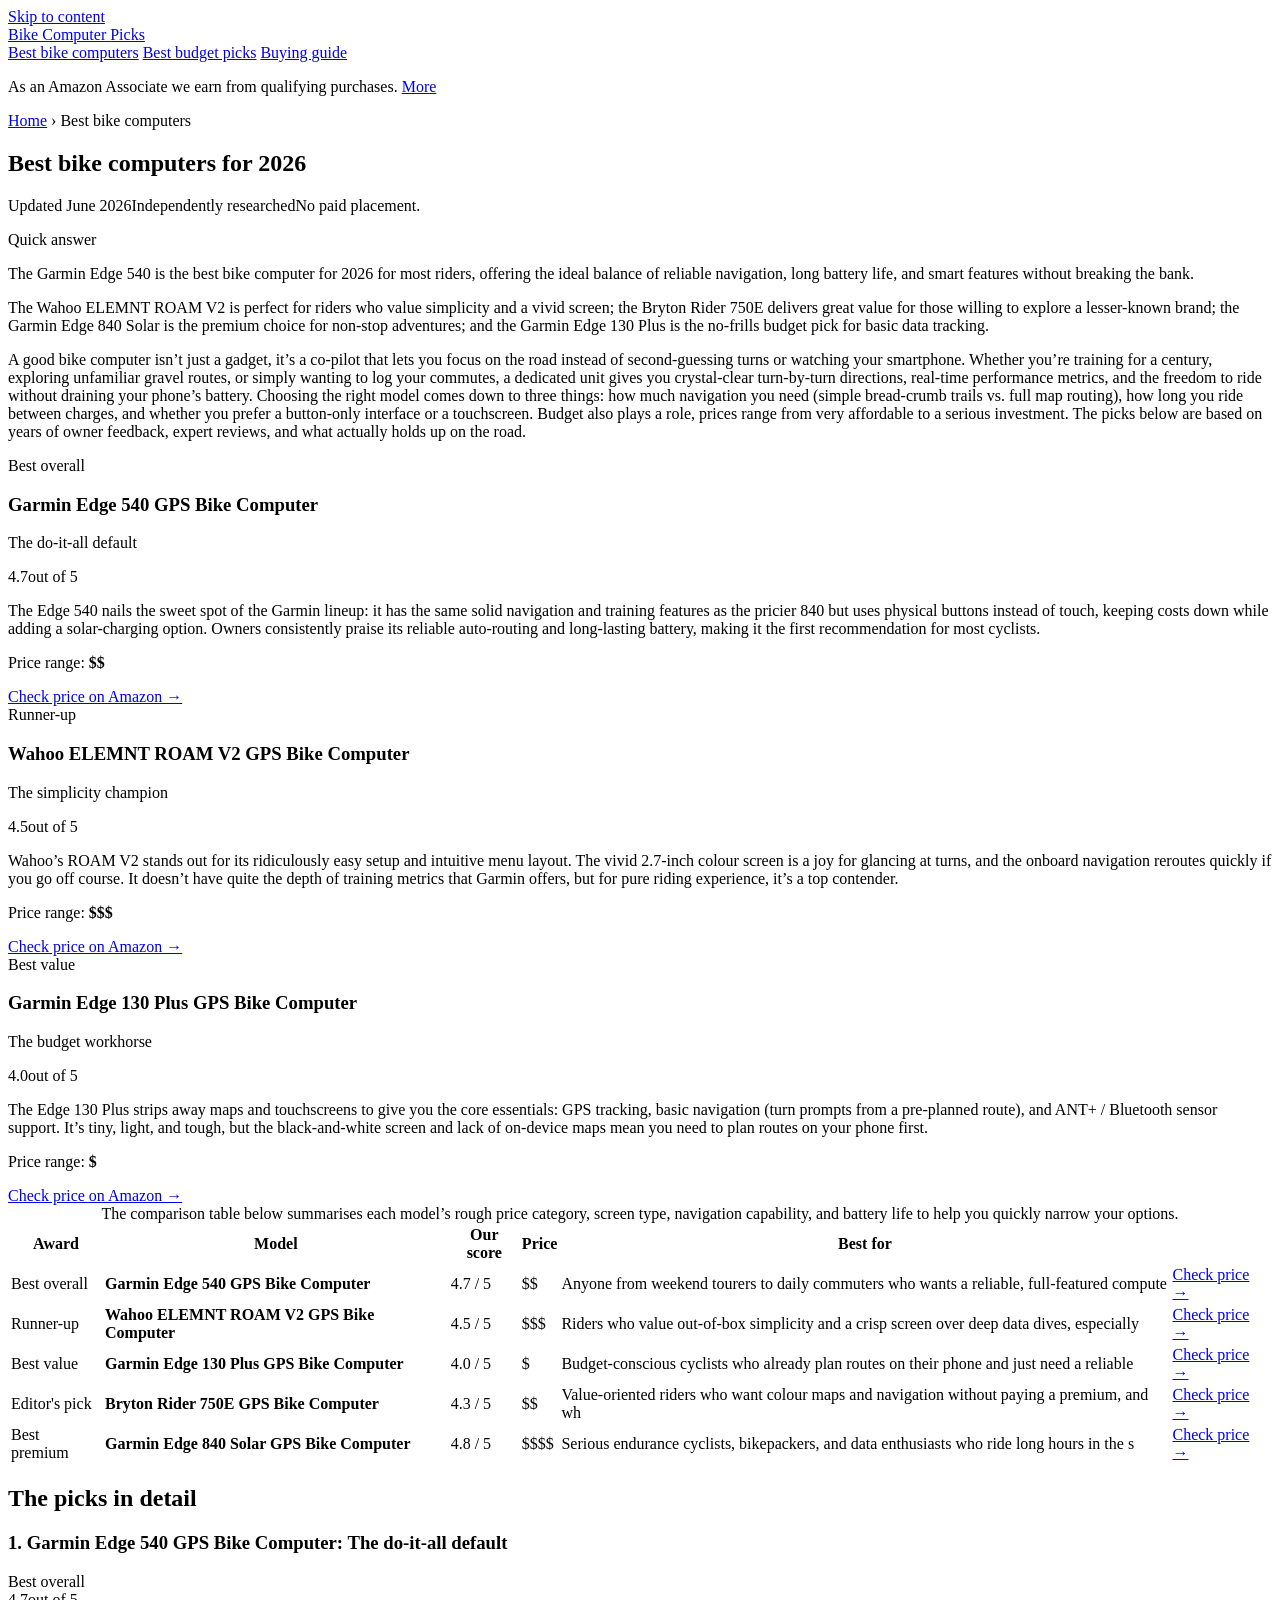
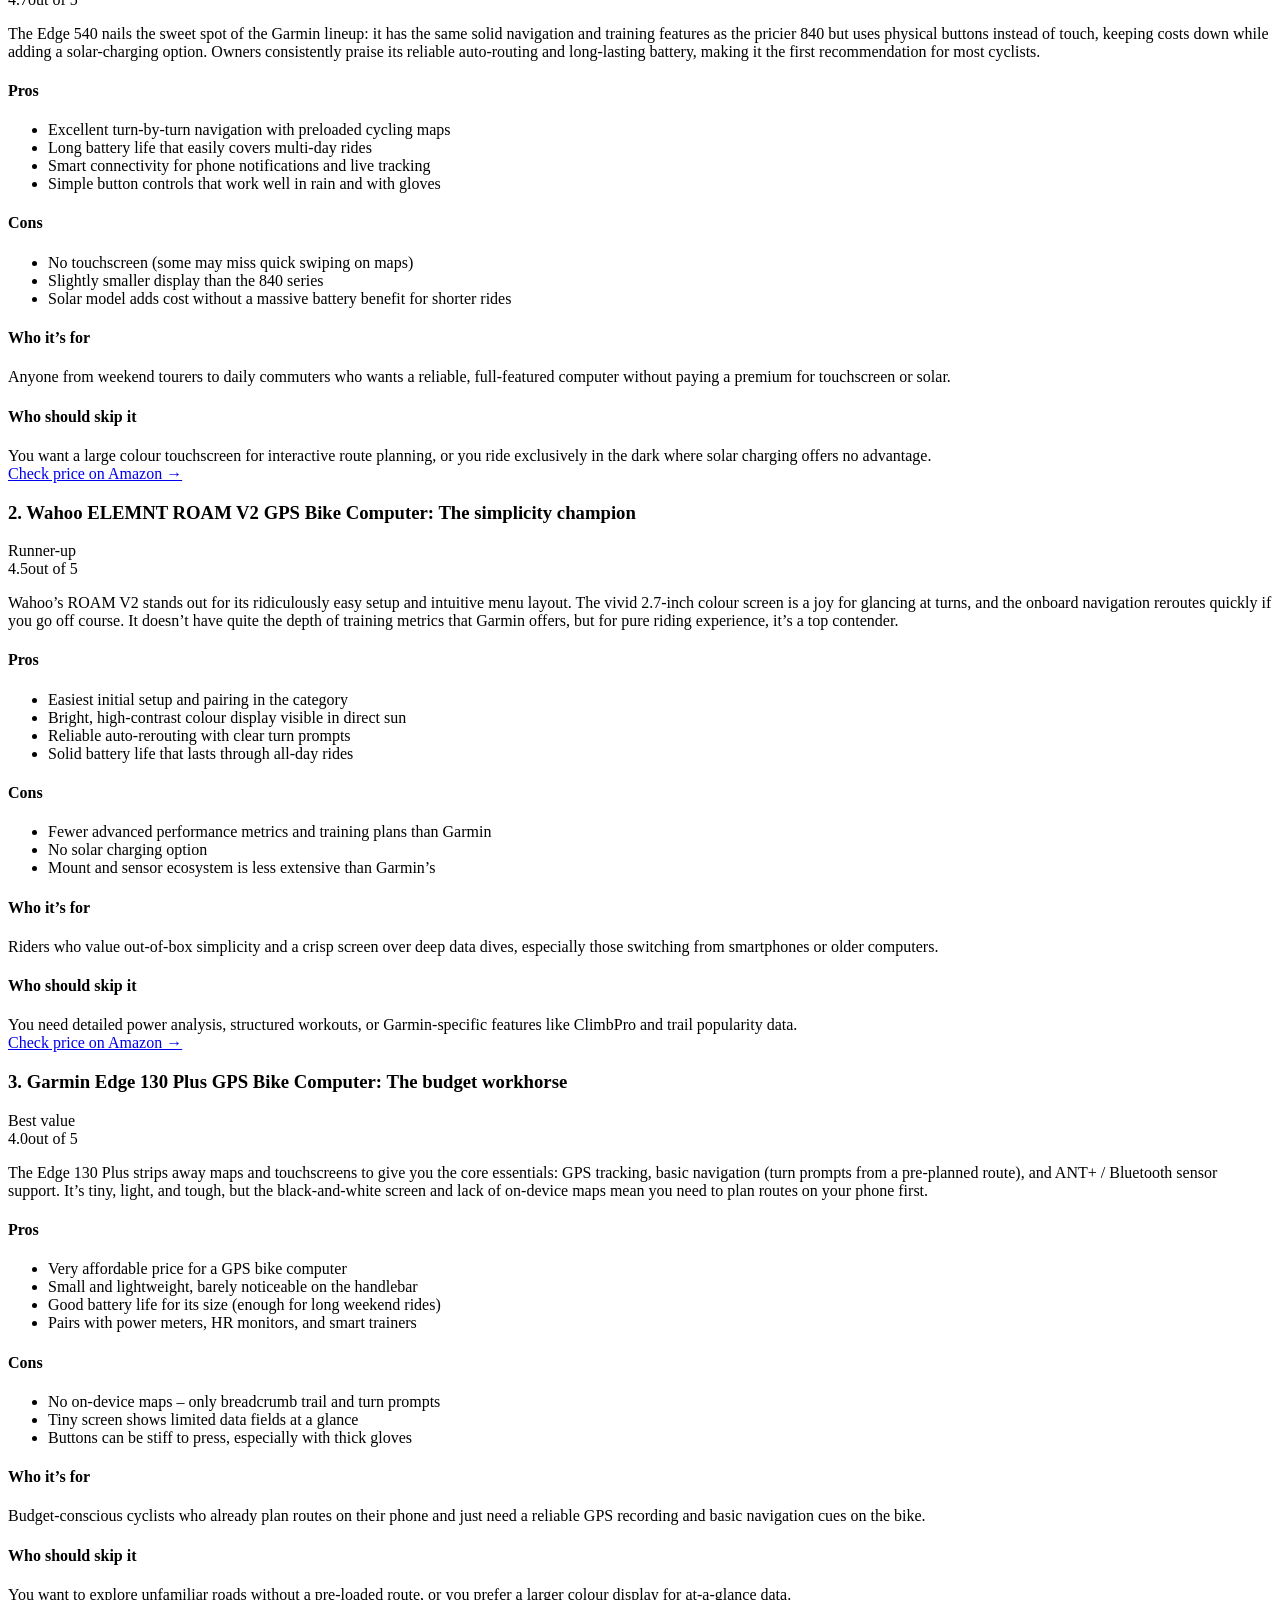
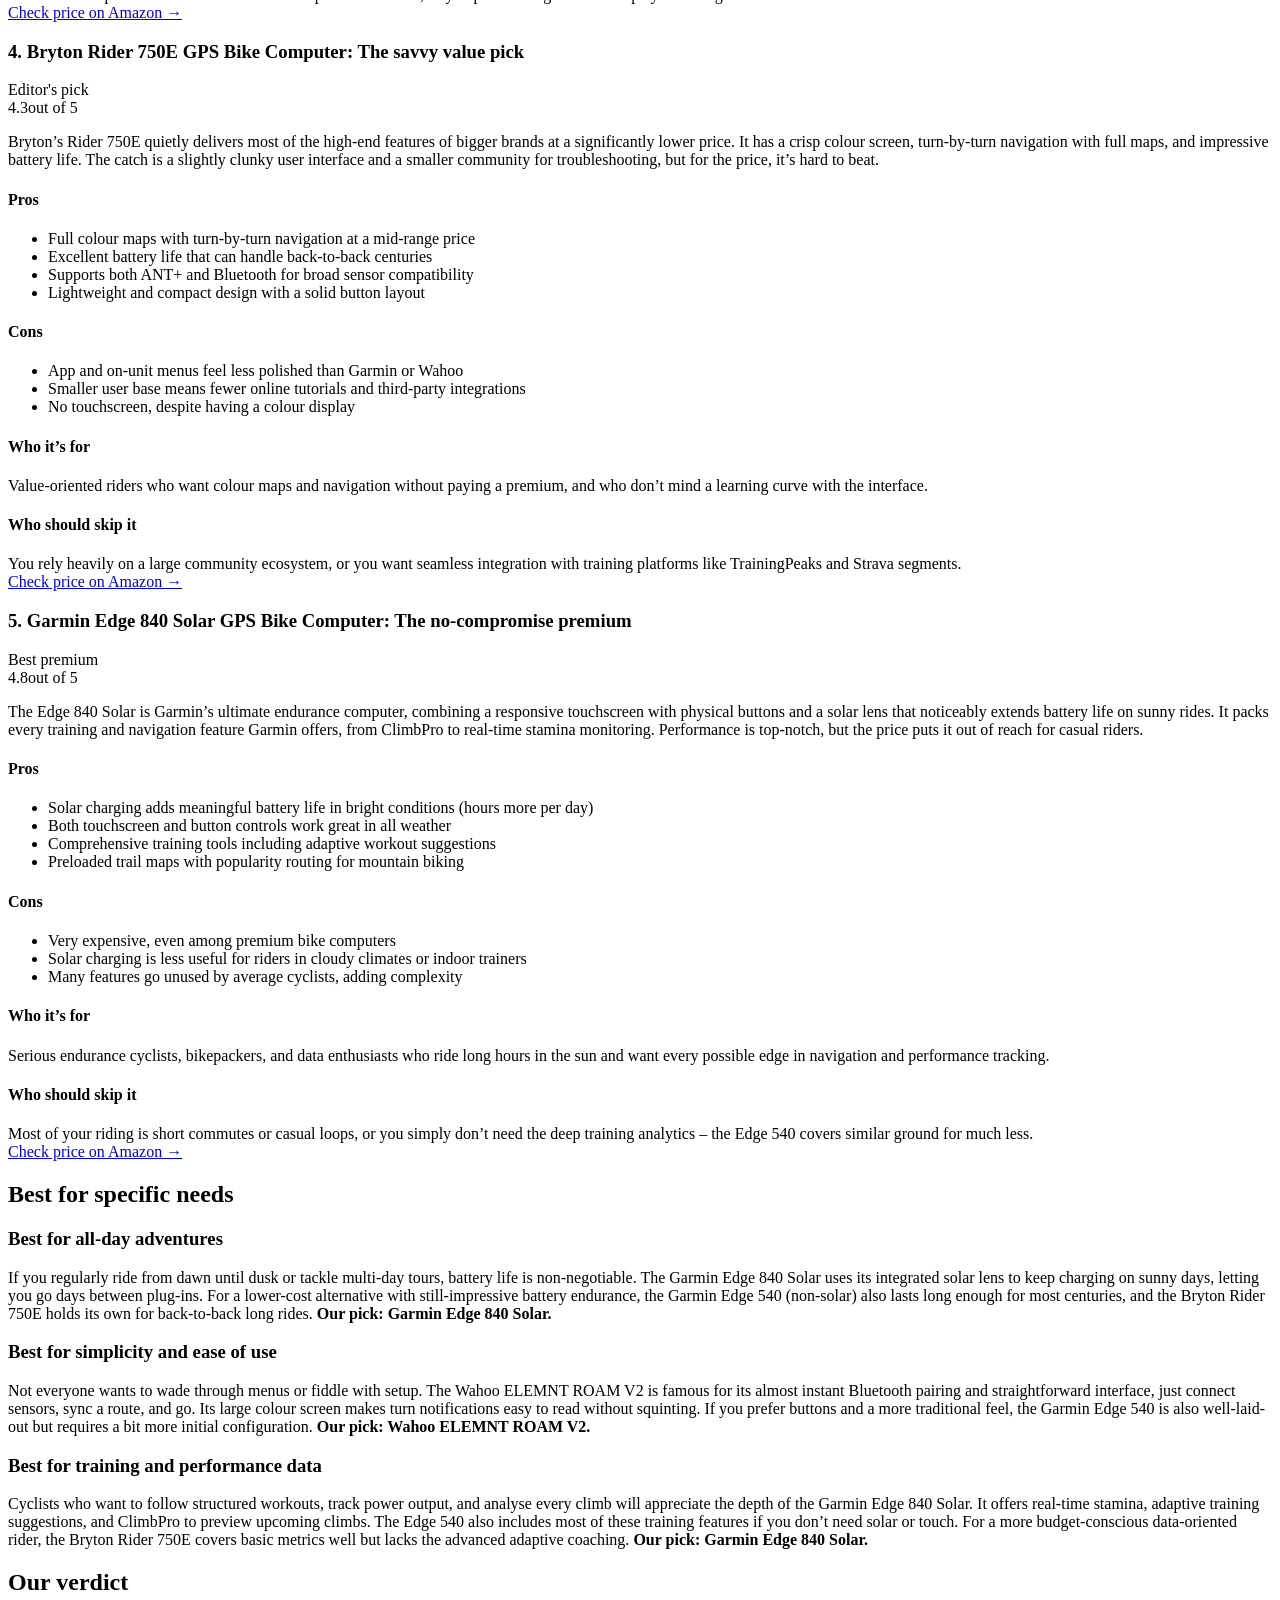
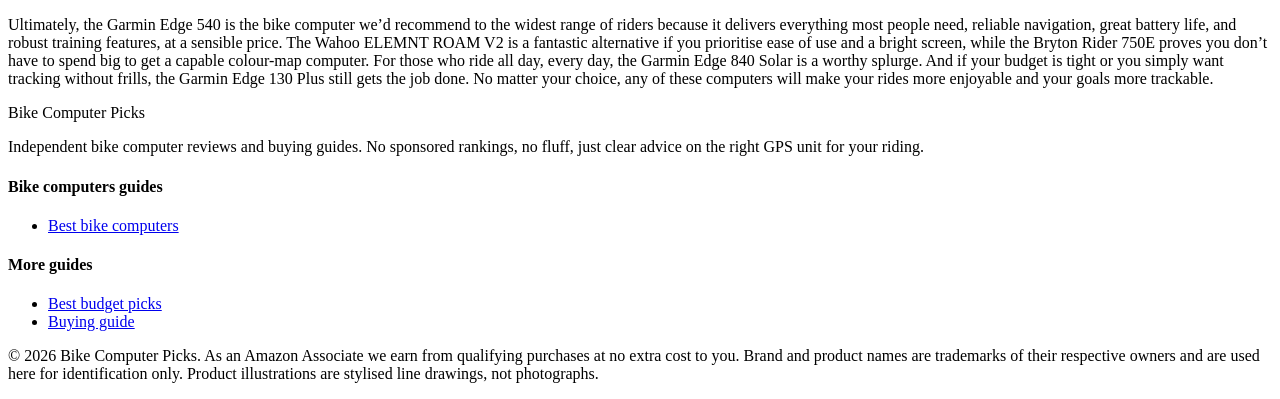
==== best-bike-computers/index.html @ 2ba73d68 "Rebuild with gold-standard generator: fix /<repo>/ link prefix, add SEO + GEO + JSON-LD" ====
<!DOCTYPE html>
<html lang="en">
<head>
  <meta charset="UTF-8">
  <meta name="viewport" content="width=device-width, initial-scale=1">
  <title>Best bike computers for 2026 | Bike Computer Picks</title>
  <meta name="description" content="The best bike computers for 2026, ranked. Our top GPS cycling computers for road, gravel, and training.">
  <link rel="canonical" href="https://lee-fuhr.github.io/bike-computer-picks/best-bike-computers/">
  <meta name="robots" content="index, follow, max-image-preview:large">
  <meta property="og:type" content="article">
  <meta property="og:site_name" content="Bike Computer Picks">
  <meta property="og:title" content="Best bike computers for 2026 | Bike Computer Picks">
  <meta property="og:description" content="The best bike computers for 2026, ranked. Our top GPS cycling computers for road, gravel, and training.">
  <meta property="og:url" content="https://lee-fuhr.github.io/bike-computer-picks/best-bike-computers/">
  <meta name="twitter:card" content="summary_large_image">
  <meta name="twitter:title" content="Best bike computers for 2026 | Bike Computer Picks">
  <meta name="twitter:description" content="The best bike computers for 2026, ranked. Our top GPS cycling computers for road, gravel, and training.">
  <link rel="stylesheet" href="/bike-computer-picks/css/style.css">
  <script defer data-domain="lee-fuhr.github.io/bike-computer-picks" src="https://plausible.io/js/script.js"></script>
<script type="application/ld+json">
{
  "@context": "https://schema.org",
  "@graph": [
    {
      "@type": "WebSite",
      "@id": "https://lee-fuhr.github.io/bike-computer-picks/#website",
      "url": "https://lee-fuhr.github.io/bike-computer-picks/",
      "name": "Bike Computer Picks",
      "publisher": {
        "@type": "Organization",
        "name": "Bike Computer Picks"
      }
    },
    {
      "@type": "BreadcrumbList",
      "itemListElement": [
        {
          "@type": "ListItem",
          "position": 1,
          "name": "Home",
          "item": "https://lee-fuhr.github.io/bike-computer-picks/"
        },
        {
          "@type": "ListItem",
          "position": 2,
          "name": "Best bike computers",
          "item": "https://lee-fuhr.github.io/bike-computer-picks/best-bike-computers/"
        }
      ]
    },
    {
      "@type": "ItemList",
      "name": "Best bike computers for 2026",
      "itemListOrder": "https://schema.org/ItemListOrderDescending",
      "numberOfItems": 5,
      "itemListElement": [
        {
          "@type": "ListItem",
          "position": 1,
          "item": {
            "@type": "Product",
            "name": "Garmin Edge 540 GPS Bike Computer",
            "description": "",
            "review": {
              "@type": "Review",
              "reviewBody": "",
              "author": {
                "@type": "Organization",
                "name": "Bike Computer Picks"
              },
              "reviewRating": {
                "@type": "Rating",
                "ratingValue": 4.7,
                "bestRating": 5,
                "worstRating": 1
              }
            },
            "offers": {
              "@type": "Offer",
              "url": "https://www.amazon.com/s?k=Garmin+Edge+540+GPS+Bike+Computer&tag=leefuhrpicks-20",
              "availability": "https://schema.org/InStock",
              "priceCurrency": "USD"
            }
          }
        },
        {
          "@type": "ListItem",
          "position": 2,
          "item": {
            "@type": "Product",
            "name": "Wahoo ELEMNT ROAM V2 GPS Bike Computer",
            "description": "",
            "review": {
              "@type": "Review",
              "reviewBody": "",
              "author": {
                "@type": "Organization",
                "name": "Bike Computer Picks"
              },
              "reviewRating": {
                "@type": "Rating",
                "ratingValue": 4.5,
                "bestRating": 5,
                "worstRating": 1
              }
            },
            "offers": {
              "@type": "Offer",
              "url": "https://www.amazon.com/s?k=Wahoo+ELEMNT+ROAM+V2+GPS+Bike+Computer&tag=leefuhrpicks-20",
              "availability": "https://schema.org/InStock",
              "priceCurrency": "USD"
            }
          }
        },
        {
          "@type": "ListItem",
          "position": 3,
          "item": {
            "@type": "Product",
            "name": "Garmin Edge 130 Plus GPS Bike Computer",
            "description": "",
            "review": {
              "@type": "Review",
              "reviewBody": "",
              "author": {
                "@type": "Organization",
                "name": "Bike Computer Picks"
              },
              "reviewRating": {
                "@type": "Rating",
                "ratingValue": 4.0,
                "bestRating": 5,
                "worstRating": 1
              }
            },
            "offers": {
              "@type": "Offer",
              "url": "https://www.amazon.com/s?k=Garmin+Edge+130+Plus+GPS+Bike+Computer&tag=leefuhrpicks-20",
              "availability": "https://schema.org/InStock",
              "priceCurrency": "USD"
            }
          }
        },
        {
          "@type": "ListItem",
          "position": 4,
          "item": {
            "@type": "Product",
            "name": "Bryton Rider 750E GPS Bike Computer",
            "description": "",
            "review": {
              "@type": "Review",
              "reviewBody": "",
              "author": {
                "@type": "Organization",
                "name": "Bike Computer Picks"
              },
              "reviewRating": {
                "@type": "Rating",
                "ratingValue": 4.3,
                "bestRating": 5,
                "worstRating": 1
              }
            },
            "offers": {
              "@type": "Offer",
              "url": "https://www.amazon.com/s?k=Bryton+Rider+750E+GPS+Bike+Computer&tag=leefuhrpicks-20",
              "availability": "https://schema.org/InStock",
              "priceCurrency": "USD"
            }
          }
        },
        {
          "@type": "ListItem",
          "position": 5,
          "item": {
            "@type": "Product",
            "name": "Garmin Edge 840 Solar GPS Bike Computer",
            "description": "",
            "review": {
              "@type": "Review",
              "reviewBody": "",
              "author": {
                "@type": "Organization",
                "name": "Bike Computer Picks"
              },
              "reviewRating": {
                "@type": "Rating",
                "ratingValue": 4.8,
                "bestRating": 5,
                "worstRating": 1
              }
            },
            "offers": {
              "@type": "Offer",
              "url": "https://www.amazon.com/s?k=Garmin+Edge+840+Solar+GPS+Bike+Computer&tag=leefuhrpicks-20",
              "availability": "https://schema.org/InStock",
              "priceCurrency": "USD"
            }
          }
        }
      ]
    },
    {
      "@type": "WebPage",
      "@id": "https://lee-fuhr.github.io/bike-computer-picks/best-bike-computers/#webpage",
      "url": "https://lee-fuhr.github.io/bike-computer-picks/best-bike-computers/",
      "name": "Best bike computers for 2026",
      "description": "The best bike computers for 2026, ranked. Our top GPS cycling computers for road, gravel, and training.",
      "isPartOf": {
        "@id": "https://lee-fuhr.github.io/bike-computer-picks/#website"
      }
    }
  ]
}
</script>
</head>
<body>
  <a class="skip-link" href="#main">Skip to content</a>
  <header>
    <div class="container">
      <a class="brand" href="/bike-computer-picks/">Bike Computer <span class="dot">Picks</span></a>
      <nav>
      <a href="/bike-computer-picks/best-bike-computers/">Best bike computers</a>
      <a href="/bike-computer-picks/best-budget-bike-computers/">Best budget picks</a>
      <a href="/bike-computer-picks/bike-computer-buying-guide/">Buying guide</a>
      </nav>
    </div>
  </header>
  <main id="main">
    <div class="container">
      <p class="affiliate-note">As an Amazon Associate we earn from qualifying purchases. <a href="#site-footer">More</a></p>
      <article>
<div class="breadcrumb"><a href="/bike-computer-picks/">Home</a> › Best bike computers</div>
<h1>Best bike computers for 2026</h1>

<p class="updated"><span class="pill live">Updated June 2026</span><span class="pill">Independently researched</span><span>No paid placement.</span></p>

<div class="tldr"><span class="tldr-label">Quick answer</span>
<p>The Garmin Edge 540 is the best bike computer for 2026 for most riders, offering the ideal balance of reliable navigation, long battery life, and smart features without breaking the bank.</p>
<p>The Wahoo ELEMNT ROAM V2 is perfect for riders who value simplicity and a vivid screen; the Bryton Rider 750E delivers great value for those willing to explore a lesser-known brand; the Garmin Edge 840 Solar is the premium choice for non-stop adventures; and the Garmin Edge 130 Plus is the no-frills budget pick for basic data tracking.</p>
</div>

<p>A good bike computer isn’t just a gadget, it’s a co-pilot that lets you focus on the road instead of second-guessing turns or watching your smartphone. Whether you’re training for a century, exploring unfamiliar gravel routes, or simply wanting to log your commutes, a dedicated unit gives you crystal-clear turn-by-turn directions, real-time performance metrics, and the freedom to ride without draining your phone’s battery. Choosing the right model comes down to three things: how much navigation you need (simple bread-crumb trails vs. full map routing), how long you ride between charges, and whether you prefer a button-only interface or a touchscreen. Budget also plays a role, prices range from very affordable to a serious investment. The picks below are based on years of owner feedback, expert reviews, and what actually holds up on the road.</p>

<div class="picks">
  <div class="pick is-top">
    <span class="ribbon best">Best overall</span>
    
    <div class="pick-body">
    <h3>Garmin Edge 540 GPS Bike Computer</h3>
    <p class="pick-sub">The do-it-all default</p>
    <span class="stars"><span class="num">4.7</span><span class="bar"><span style="width:94%"></span></span><span>out of 5</span></span>
    <p class="blurb">The Edge 540 nails the sweet spot of the Garmin lineup: it has the same solid navigation and training features as the pricier 840 but uses physical buttons instead of touch, keeping costs down while adding a solar-charging option. Owners consistently praise its reliable auto-routing and long-lasting battery, making it the first recommendation for most cyclists.</p>
    <p class="price-range">Price range: <b>$$</b></p>
    <a class="btn-amazon full" href="https://www.amazon.com/s?k=Garmin+Edge+540+GPS+Bike+Computer&tag=leefuhrpicks-20" rel="nofollow sponsored noopener" target="_blank">Check price on Amazon &rarr;</a>
    </div>
  </div>
  <div class="pick">
    <span class="ribbon runner">Runner-up</span>
    
    <div class="pick-body">
    <h3>Wahoo ELEMNT ROAM V2 GPS Bike Computer</h3>
    <p class="pick-sub">The simplicity champion</p>
    <span class="stars"><span class="num">4.5</span><span class="bar"><span style="width:90%"></span></span><span>out of 5</span></span>
    <p class="blurb">Wahoo’s ROAM V2 stands out for its ridiculously easy setup and intuitive menu layout. The vivid 2.7-inch colour screen is a joy for glancing at turns, and the onboard navigation reroutes quickly if you go off course. It doesn’t have quite the depth of training metrics that Garmin offers, but for pure riding experience, it’s a top contender.</p>
    <p class="price-range">Price range: <b>$$$</b></p>
    <a class="btn-amazon full" href="https://www.amazon.com/s?k=Wahoo+ELEMNT+ROAM+V2+GPS+Bike+Computer&tag=leefuhrpicks-20" rel="nofollow sponsored noopener" target="_blank">Check price on Amazon &rarr;</a>
    </div>
  </div>
  <div class="pick">
    <span class="ribbon value">Best value</span>
    
    <div class="pick-body">
    <h3>Garmin Edge 130 Plus GPS Bike Computer</h3>
    <p class="pick-sub">The budget workhorse</p>
    <span class="stars"><span class="num">4.0</span><span class="bar"><span style="width:80%"></span></span><span>out of 5</span></span>
    <p class="blurb">The Edge 130 Plus strips away maps and touchscreens to give you the core essentials: GPS tracking, basic navigation (turn prompts from a pre-planned route), and ANT+ / Bluetooth sensor support. It’s tiny, light, and tough, but the black-and-white screen and lack of on-device maps mean you need to plan routes on your phone first.</p>
    <p class="price-range">Price range: <b>$</b></p>
    <a class="btn-amazon full" href="https://www.amazon.com/s?k=Garmin+Edge+130+Plus+GPS+Bike+Computer&tag=leefuhrpicks-20" rel="nofollow sponsored noopener" target="_blank">Check price on Amazon &rarr;</a>
    </div>
  </div>
</div>

<div class="table-wrap">
<table class="compare">
<caption>The comparison table below summarises each model’s rough price category, screen type, navigation capability, and battery life to help you quickly narrow your options.</caption>
<thead><tr><th>Award</th><th>Model</th><th>Our score</th><th>Price</th><th>Best for</th><th></th></tr></thead>
<tbody>
<tr><td class="tag">Best overall</td><td><strong>Garmin Edge 540 GPS Bike Computer</strong></td><td>4.7 / 5</td><td>$$</td><td>Anyone from weekend tourers to daily commuters who wants a reliable, full-featured compute</td><td><a class="btn-amazon" href="https://www.amazon.com/s?k=Garmin+Edge+540+GPS+Bike+Computer&tag=leefuhrpicks-20" rel="nofollow sponsored noopener" target="_blank">Check price &rarr;</a></td></tr>
<tr><td class="tag">Runner-up</td><td><strong>Wahoo ELEMNT ROAM V2 GPS Bike Computer</strong></td><td>4.5 / 5</td><td>$$$</td><td>Riders who value out-of-box simplicity and a crisp screen over deep data dives, especially</td><td><a class="btn-amazon" href="https://www.amazon.com/s?k=Wahoo+ELEMNT+ROAM+V2+GPS+Bike+Computer&tag=leefuhrpicks-20" rel="nofollow sponsored noopener" target="_blank">Check price &rarr;</a></td></tr>
<tr><td class="tag">Best value</td><td><strong>Garmin Edge 130 Plus GPS Bike Computer</strong></td><td>4.0 / 5</td><td>$</td><td>Budget-conscious cyclists who already plan routes on their phone and just need a reliable </td><td><a class="btn-amazon" href="https://www.amazon.com/s?k=Garmin+Edge+130+Plus+GPS+Bike+Computer&tag=leefuhrpicks-20" rel="nofollow sponsored noopener" target="_blank">Check price &rarr;</a></td></tr>
<tr><td class="tag">Editor&#x27;s pick</td><td><strong>Bryton Rider 750E GPS Bike Computer</strong></td><td>4.3 / 5</td><td>$$</td><td>Value-oriented riders who want colour maps and navigation without paying a premium, and wh</td><td><a class="btn-amazon" href="https://www.amazon.com/s?k=Bryton+Rider+750E+GPS+Bike+Computer&tag=leefuhrpicks-20" rel="nofollow sponsored noopener" target="_blank">Check price &rarr;</a></td></tr>
<tr><td class="tag">Best premium</td><td><strong>Garmin Edge 840 Solar GPS Bike Computer</strong></td><td>4.8 / 5</td><td>$$$$</td><td>Serious endurance cyclists, bikepackers, and data enthusiasts who ride long hours in the s</td><td><a class="btn-amazon" href="https://www.amazon.com/s?k=Garmin+Edge+840+Solar+GPS+Bike+Computer&tag=leefuhrpicks-20" rel="nofollow sponsored noopener" target="_blank">Check price &rarr;</a></td></tr>
</tbody>
</table>
</div>

<h2>The picks in detail</h2>

<div class="review" id="garmin-edge-540-bike-computer">
  <div class="rev-head"><h3>1. Garmin Edge 540 GPS Bike Computer: The do-it-all default</h3><span class="rev-tag">Best overall</span></div>
  <span class="stars"><span class="num">4.7</span><span class="bar"><span style="width:94%"></span></span><span>out of 5</span></span>
  <p>The Edge 540 nails the sweet spot of the Garmin lineup: it has the same solid navigation and training features as the pricier 840 but uses physical buttons instead of touch, keeping costs down while adding a solar-charging option. Owners consistently praise its reliable auto-routing and long-lasting battery, making it the first recommendation for most cyclists.</p>
  <div class="proscons">
  <div class="pros"><h4>Pros</h4><ul><li>Excellent turn-by-turn navigation with preloaded cycling maps</li><li>Long battery life that easily covers multi-day rides</li><li>Smart connectivity for phone notifications and live tracking</li><li>Simple button controls that work well in rain and with gloves</li></ul></div>
  <div class="cons"><h4>Cons</h4><ul><li>No touchscreen (some may miss quick swiping on maps)</li><li>Slightly smaller display than the 840 series</li><li>Solar model adds cost without a massive battery benefit for shorter rides</li></ul></div>
</div>
  <div class="whofor">
  <div class="col good"><h4>Who it’s for</h4>Anyone from weekend tourers to daily commuters who wants a reliable, full-featured computer without paying a premium for touchscreen or solar.</div>
  <div class="col skip"><h4>Who should skip it</h4>You want a large colour touchscreen for interactive route planning, or you ride exclusively in the dark where solar charging offers no advantage.</div>
</div>
  <div class="btn-row"><a class="btn-amazon lg" href="https://www.amazon.com/s?k=Garmin+Edge+540+GPS+Bike+Computer&tag=leefuhrpicks-20" rel="nofollow sponsored noopener" target="_blank">Check price on Amazon &rarr;</a></div>
</div>
<div class="review" id="wahoo-elemnt-roam-v2-bike-computer">
  <div class="rev-head"><h3>2. Wahoo ELEMNT ROAM V2 GPS Bike Computer: The simplicity champion</h3><span class="rev-tag">Runner-up</span></div>
  <span class="stars"><span class="num">4.5</span><span class="bar"><span style="width:90%"></span></span><span>out of 5</span></span>
  <p>Wahoo’s ROAM V2 stands out for its ridiculously easy setup and intuitive menu layout. The vivid 2.7-inch colour screen is a joy for glancing at turns, and the onboard navigation reroutes quickly if you go off course. It doesn’t have quite the depth of training metrics that Garmin offers, but for pure riding experience, it’s a top contender.</p>
  <div class="proscons">
  <div class="pros"><h4>Pros</h4><ul><li>Easiest initial setup and pairing in the category</li><li>Bright, high-contrast colour display visible in direct sun</li><li>Reliable auto-rerouting with clear turn prompts</li><li>Solid battery life that lasts through all-day rides</li></ul></div>
  <div class="cons"><h4>Cons</h4><ul><li>Fewer advanced performance metrics and training plans than Garmin</li><li>No solar charging option</li><li>Mount and sensor ecosystem is less extensive than Garmin’s</li></ul></div>
</div>
  <div class="whofor">
  <div class="col good"><h4>Who it’s for</h4>Riders who value out-of-box simplicity and a crisp screen over deep data dives, especially those switching from smartphones or older computers.</div>
  <div class="col skip"><h4>Who should skip it</h4>You need detailed power analysis, structured workouts, or Garmin-specific features like ClimbPro and trail popularity data.</div>
</div>
  <div class="btn-row"><a class="btn-amazon lg" href="https://www.amazon.com/s?k=Wahoo+ELEMNT+ROAM+V2+GPS+Bike+Computer&tag=leefuhrpicks-20" rel="nofollow sponsored noopener" target="_blank">Check price on Amazon &rarr;</a></div>
</div>
<div class="review" id="garmin-edge-130-plus-bike-computer">
  <div class="rev-head"><h3>3. Garmin Edge 130 Plus GPS Bike Computer: The budget workhorse</h3><span class="rev-tag">Best value</span></div>
  <span class="stars"><span class="num">4.0</span><span class="bar"><span style="width:80%"></span></span><span>out of 5</span></span>
  <p>The Edge 130 Plus strips away maps and touchscreens to give you the core essentials: GPS tracking, basic navigation (turn prompts from a pre-planned route), and ANT+ / Bluetooth sensor support. It’s tiny, light, and tough, but the black-and-white screen and lack of on-device maps mean you need to plan routes on your phone first.</p>
  <div class="proscons">
  <div class="pros"><h4>Pros</h4><ul><li>Very affordable price for a GPS bike computer</li><li>Small and lightweight, barely noticeable on the handlebar</li><li>Good battery life for its size (enough for long weekend rides)</li><li>Pairs with power meters, HR monitors, and smart trainers</li></ul></div>
  <div class="cons"><h4>Cons</h4><ul><li>No on-device maps – only breadcrumb trail and turn prompts</li><li>Tiny screen shows limited data fields at a glance</li><li>Buttons can be stiff to press, especially with thick gloves</li></ul></div>
</div>
  <div class="whofor">
  <div class="col good"><h4>Who it’s for</h4>Budget-conscious cyclists who already plan routes on their phone and just need a reliable GPS recording and basic navigation cues on the bike.</div>
  <div class="col skip"><h4>Who should skip it</h4>You want to explore unfamiliar roads without a pre-loaded route, or you prefer a larger colour display for at-a-glance data.</div>
</div>
  <div class="btn-row"><a class="btn-amazon lg" href="https://www.amazon.com/s?k=Garmin+Edge+130+Plus+GPS+Bike+Computer&tag=leefuhrpicks-20" rel="nofollow sponsored noopener" target="_blank">Check price on Amazon &rarr;</a></div>
</div>
<div class="review" id="bryton-rider-750e-bike-computer">
  <div class="rev-head"><h3>4. Bryton Rider 750E GPS Bike Computer: The savvy value pick</h3><span class="rev-tag">Editor&#x27;s pick</span></div>
  <span class="stars"><span class="num">4.3</span><span class="bar"><span style="width:86%"></span></span><span>out of 5</span></span>
  <p>Bryton’s Rider 750E quietly delivers most of the high-end features of bigger brands at a significantly lower price. It has a crisp colour screen, turn-by-turn navigation with full maps, and impressive battery life. The catch is a slightly clunky user interface and a smaller community for troubleshooting, but for the price, it’s hard to beat.</p>
  <div class="proscons">
  <div class="pros"><h4>Pros</h4><ul><li>Full colour maps with turn-by-turn navigation at a mid-range price</li><li>Excellent battery life that can handle back-to-back centuries</li><li>Supports both ANT+ and Bluetooth for broad sensor compatibility</li><li>Lightweight and compact design with a solid button layout</li></ul></div>
  <div class="cons"><h4>Cons</h4><ul><li>App and on-unit menus feel less polished than Garmin or Wahoo</li><li>Smaller user base means fewer online tutorials and third-party integrations</li><li>No touchscreen, despite having a colour display</li></ul></div>
</div>
  <div class="whofor">
  <div class="col good"><h4>Who it’s for</h4>Value-oriented riders who want colour maps and navigation without paying a premium, and who don’t mind a learning curve with the interface.</div>
  <div class="col skip"><h4>Who should skip it</h4>You rely heavily on a large community ecosystem, or you want seamless integration with training platforms like TrainingPeaks and Strava segments.</div>
</div>
  <div class="btn-row"><a class="btn-amazon lg" href="https://www.amazon.com/s?k=Bryton+Rider+750E+GPS+Bike+Computer&tag=leefuhrpicks-20" rel="nofollow sponsored noopener" target="_blank">Check price on Amazon &rarr;</a></div>
</div>
<div class="review" id="garmin-edge-840-solar-bike-computer">
  <div class="rev-head"><h3>5. Garmin Edge 840 Solar GPS Bike Computer: The no-compromise premium</h3><span class="rev-tag">Best premium</span></div>
  <span class="stars"><span class="num">4.8</span><span class="bar"><span style="width:96%"></span></span><span>out of 5</span></span>
  <p>The Edge 840 Solar is Garmin’s ultimate endurance computer, combining a responsive touchscreen with physical buttons and a solar lens that noticeably extends battery life on sunny rides. It packs every training and navigation feature Garmin offers, from ClimbPro to real-time stamina monitoring. Performance is top-notch, but the price puts it out of reach for casual riders.</p>
  <div class="proscons">
  <div class="pros"><h4>Pros</h4><ul><li>Solar charging adds meaningful battery life in bright conditions (hours more per day)</li><li>Both touchscreen and button controls work great in all weather</li><li>Comprehensive training tools including adaptive workout suggestions</li><li>Preloaded trail maps with popularity routing for mountain biking</li></ul></div>
  <div class="cons"><h4>Cons</h4><ul><li>Very expensive, even among premium bike computers</li><li>Solar charging is less useful for riders in cloudy climates or indoor trainers</li><li>Many features go unused by average cyclists, adding complexity</li></ul></div>
</div>
  <div class="whofor">
  <div class="col good"><h4>Who it’s for</h4>Serious endurance cyclists, bikepackers, and data enthusiasts who ride long hours in the sun and want every possible edge in navigation and performance tracking.</div>
  <div class="col skip"><h4>Who should skip it</h4>Most of your riding is short commutes or casual loops, or you simply don’t need the deep training analytics – the Edge 540 covers similar ground for much less.</div>
</div>
  <div class="btn-row"><a class="btn-amazon lg" href="https://www.amazon.com/s?k=Garmin+Edge+840+Solar+GPS+Bike+Computer&tag=leefuhrpicks-20" rel="nofollow sponsored noopener" target="_blank">Check price on Amazon &rarr;</a></div>
</div>

<h2>Best for specific needs</h2>
<h3>Best for all-day adventures</h3>
<p>If you regularly ride from dawn until dusk or tackle multi-day tours, battery life is non-negotiable. The Garmin Edge 840 Solar uses its integrated solar lens to keep charging on sunny days, letting you go days between plug-ins. For a lower-cost alternative with still-impressive battery endurance, the Garmin Edge 540 (non-solar) also lasts long enough for most centuries, and the Bryton Rider 750E holds its own for back-to-back long rides. <strong>Our pick: Garmin Edge 840 Solar.</strong></p>
<h3>Best for simplicity and ease of use</h3>
<p>Not everyone wants to wade through menus or fiddle with setup. The Wahoo ELEMNT ROAM V2 is famous for its almost instant Bluetooth pairing and straightforward interface, just connect sensors, sync a route, and go. Its large colour screen makes turn notifications easy to read without squinting. If you prefer buttons and a more traditional feel, the Garmin Edge 540 is also well-laid-out but requires a bit more initial configuration. <strong>Our pick: Wahoo ELEMNT ROAM V2.</strong></p>
<h3>Best for training and performance data</h3>
<p>Cyclists who want to follow structured workouts, track power output, and analyse every climb will appreciate the depth of the Garmin Edge 840 Solar. It offers real-time stamina, adaptive training suggestions, and ClimbPro to preview upcoming climbs. The Edge 540 also includes most of these training features if you don’t need solar or touch. For a more budget-conscious data-oriented rider, the Bryton Rider 750E covers basic metrics well but lacks the advanced adaptive coaching. <strong>Our pick: Garmin Edge 840 Solar.</strong></p>

<h2>Our verdict</h2>
<p>Ultimately, the Garmin Edge 540 is the bike computer we’d recommend to the widest range of riders because it delivers everything most people need, reliable navigation, great battery life, and robust training features, at a sensible price. The Wahoo ELEMNT ROAM V2 is a fantastic alternative if you prioritise ease of use and a bright screen, while the Bryton Rider 750E proves you don’t have to spend big to get a capable colour-map computer. For those who ride all day, every day, the Garmin Edge 840 Solar is a worthy splurge. And if your budget is tight or you simply want tracking without frills, the Garmin Edge 130 Plus still gets the job done. No matter your choice, any of these computers will make your rides more enjoyable and your goals more trackable.</p>
      </article>
    </div>
  </main>
<footer id="site-footer">
    <div class="container">
      <div class="footer-grid">
        <div>
          <p class="brand-mark">Bike Computer <span class="dot">Picks</span></p>
          <p>Independent bike computer reviews and buying guides. No sponsored rankings, no fluff, just clear advice on the right GPS unit for your riding.</p>
        </div>
        <div>
          <h4>Bike computers guides</h4>
          <ul>
      <li><a href="/bike-computer-picks/best-bike-computers/">Best bike computers</a></li>
          </ul>
        </div>
        <div>
          <h4>More guides</h4>
          <ul>
      <li><a href="/bike-computer-picks/best-budget-bike-computers/">Best budget picks</a></li>
      <li><a href="/bike-computer-picks/bike-computer-buying-guide/">Buying guide</a></li>
          </ul>
        </div>
      </div>
      <div class="footer-bottom">
        <p>&copy; 2026 Bike Computer Picks. As an Amazon Associate we earn from qualifying purchases at no extra cost to you. Brand and product names are trademarks of their respective owners and are used here for identification only. Product illustrations are stylised line drawings, not photographs.</p>
      </div>
    </div>
  </footer>
</body>
</html>
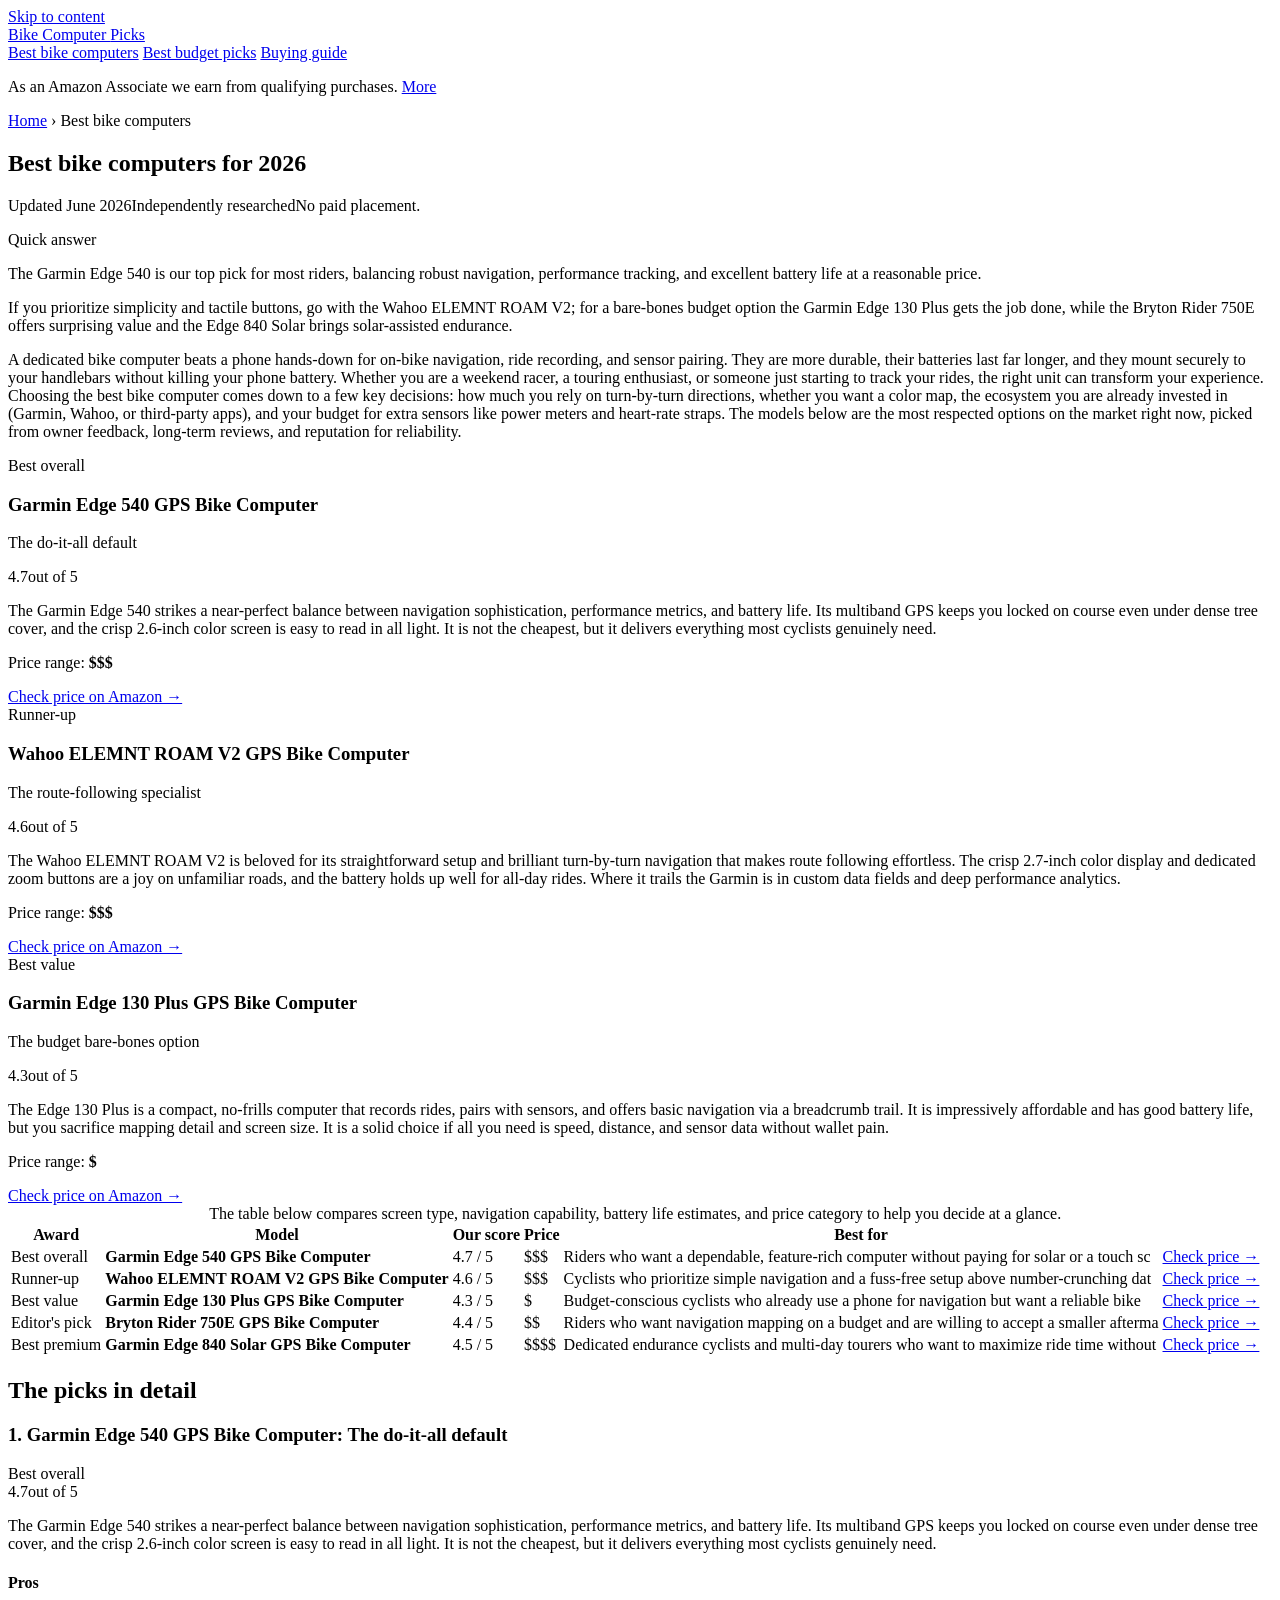
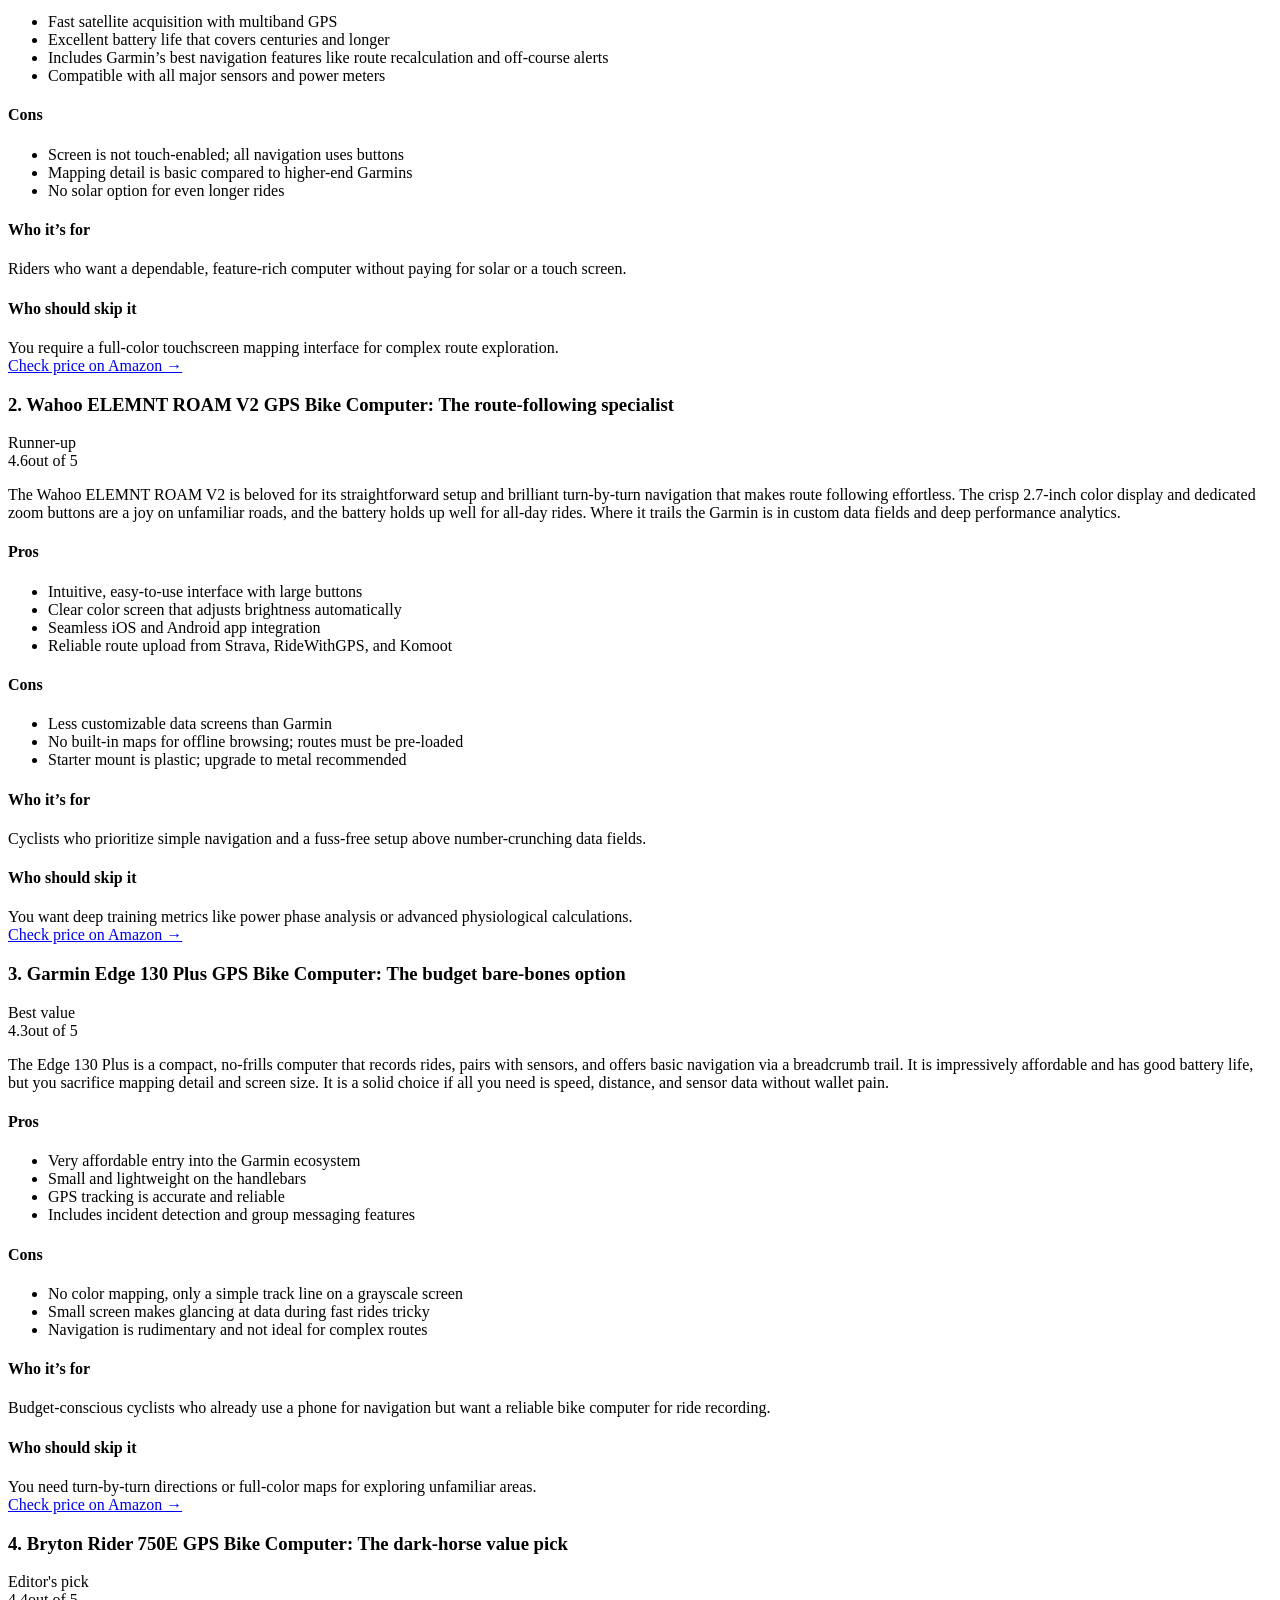
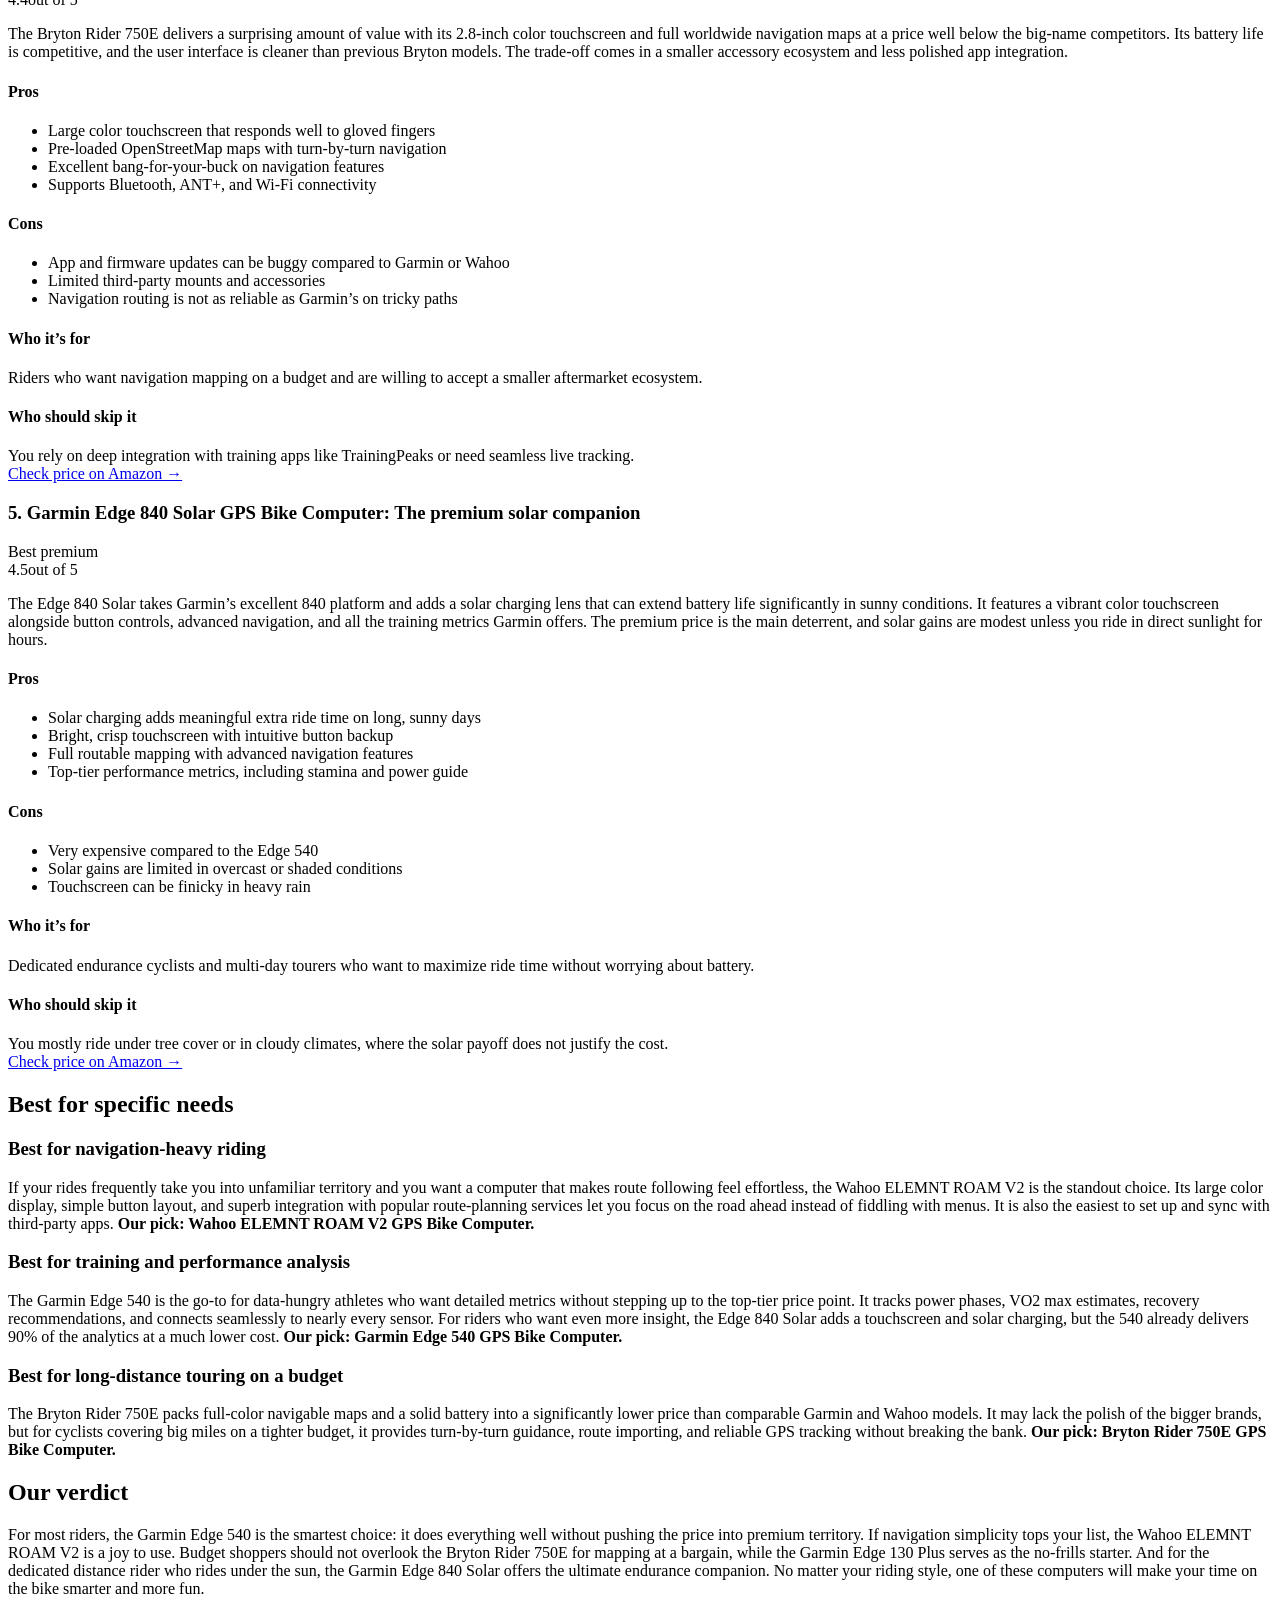
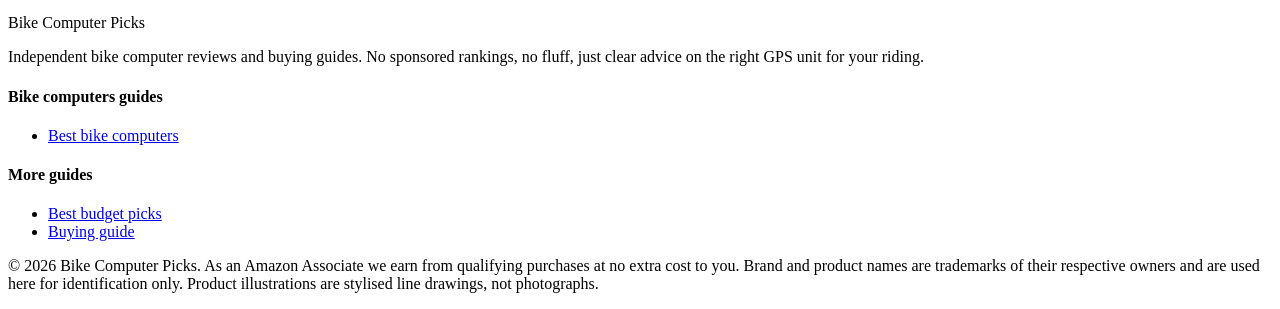
==== commit 0b81ab5b: "Rebuild with gold-standard generator: fix /<repo>/ link prefix, add SEO + GEO + JSON-LD" ====
--- a/best-bike-computers/index.html
+++ b/best-bike-computers/index.html
@@ -5,26 +5,26 @@
   <meta name="viewport" content="width=device-width, initial-scale=1">
   <title>Best bike computers for 2026 | Bike Computer Picks</title>
   <meta name="description" content="The best bike computers for 2026, ranked. Our top GPS cycling computers for road, gravel, and training.">
-  <link rel="canonical" href="https://lee-fuhr.github.io/bike-computer-picks/best-bike-computers/">
+  <link rel="canonical" href="https://reviews.leefuhr.com/bike-computer-picks/best-bike-computers/">
   <meta name="robots" content="index, follow, max-image-preview:large">
   <meta property="og:type" content="article">
   <meta property="og:site_name" content="Bike Computer Picks">
   <meta property="og:title" content="Best bike computers for 2026 | Bike Computer Picks">
   <meta property="og:description" content="The best bike computers for 2026, ranked. Our top GPS cycling computers for road, gravel, and training.">
-  <meta property="og:url" content="https://lee-fuhr.github.io/bike-computer-picks/best-bike-computers/">
+  <meta property="og:url" content="https://reviews.leefuhr.com/bike-computer-picks/best-bike-computers/">
   <meta name="twitter:card" content="summary_large_image">
   <meta name="twitter:title" content="Best bike computers for 2026 | Bike Computer Picks">
   <meta name="twitter:description" content="The best bike computers for 2026, ranked. Our top GPS cycling computers for road, gravel, and training.">
   <link rel="stylesheet" href="/bike-computer-picks/css/style.css">
-  <script defer data-domain="lee-fuhr.github.io/bike-computer-picks" src="https://plausible.io/js/script.js"></script>
+  <script defer data-domain="reviews.leefuhr.com/bike-computer-picks" src="https://plausible.io/js/script.js"></script>
 <script type="application/ld+json">
 {
   "@context": "https://schema.org",
   "@graph": [
     {
       "@type": "WebSite",
-      "@id": "https://lee-fuhr.github.io/bike-computer-picks/#website",
-      "url": "https://lee-fuhr.github.io/bike-computer-picks/",
+      "@id": "https://reviews.leefuhr.com/bike-computer-picks/#website",
+      "url": "https://reviews.leefuhr.com/bike-computer-picks/",
       "name": "Bike Computer Picks",
       "publisher": {
         "@type": "Organization",
@@ -38,13 +38,13 @@
           "@type": "ListItem",
           "position": 1,
           "name": "Home",
-          "item": "https://lee-fuhr.github.io/bike-computer-picks/"
+          "item": "https://reviews.leefuhr.com/bike-computer-picks/"
         },
         {
           "@type": "ListItem",
           "position": 2,
           "name": "Best bike computers",
-          "item": "https://lee-fuhr.github.io/bike-computer-picks/best-bike-computers/"
+          "item": "https://reviews.leefuhr.com/bike-computer-picks/best-bike-computers/"
         }
       ]
     },
@@ -99,7 +99,7 @@
               },
               "reviewRating": {
                 "@type": "Rating",
-                "ratingValue": 4.5,
+                "ratingValue": 4.6,
                 "bestRating": 5,
                 "worstRating": 1
               }
@@ -118,35 +118,6 @@
           "item": {
             "@type": "Product",
             "name": "Garmin Edge 130 Plus GPS Bike Computer",
-            "description": "",
-            "review": {
-              "@type": "Review",
-              "reviewBody": "",
-              "author": {
-                "@type": "Organization",
-                "name": "Bike Computer Picks"
-              },
-              "reviewRating": {
-                "@type": "Rating",
-                "ratingValue": 4.0,
-                "bestRating": 5,
-                "worstRating": 1
-              }
-            },
-            "offers": {
-              "@type": "Offer",
-              "url": "https://www.amazon.com/s?k=Garmin+Edge+130+Plus+GPS+Bike+Computer&tag=leefuhrpicks-20",
-              "availability": "https://schema.org/InStock",
-              "priceCurrency": "USD"
-            }
-          }
-        },
-        {
-          "@type": "ListItem",
-          "position": 4,
-          "item": {
-            "@type": "Product",
-            "name": "Bryton Rider 750E GPS Bike Computer",
             "description": "",
             "review": {
               "@type": "Review",
@@ -164,6 +135,35 @@
             },
             "offers": {
               "@type": "Offer",
+              "url": "https://www.amazon.com/s?k=Garmin+Edge+130+Plus+GPS+Bike+Computer&tag=leefuhrpicks-20",
+              "availability": "https://schema.org/InStock",
+              "priceCurrency": "USD"
+            }
+          }
+        },
+        {
+          "@type": "ListItem",
+          "position": 4,
+          "item": {
+            "@type": "Product",
+            "name": "Bryton Rider 750E GPS Bike Computer",
+            "description": "",
+            "review": {
+              "@type": "Review",
+              "reviewBody": "",
+              "author": {
+                "@type": "Organization",
+                "name": "Bike Computer Picks"
+              },
+              "reviewRating": {
+                "@type": "Rating",
+                "ratingValue": 4.4,
+                "bestRating": 5,
+                "worstRating": 1
+              }
+            },
+            "offers": {
+              "@type": "Offer",
               "url": "https://www.amazon.com/s?k=Bryton+Rider+750E+GPS+Bike+Computer&tag=leefuhrpicks-20",
               "availability": "https://schema.org/InStock",
               "priceCurrency": "USD"
@@ -186,7 +186,7 @@
               },
               "reviewRating": {
                 "@type": "Rating",
-                "ratingValue": 4.8,
+                "ratingValue": 4.5,
                 "bestRating": 5,
                 "worstRating": 1
               }
@@ -203,12 +203,12 @@
     },
     {
       "@type": "WebPage",
-      "@id": "https://lee-fuhr.github.io/bike-computer-picks/best-bike-computers/#webpage",
-      "url": "https://lee-fuhr.github.io/bike-computer-picks/best-bike-computers/",
+      "@id": "https://reviews.leefuhr.com/bike-computer-picks/best-bike-computers/#webpage",
+      "url": "https://reviews.leefuhr.com/bike-computer-picks/best-bike-computers/",
       "name": "Best bike computers for 2026",
       "description": "The best bike computers for 2026, ranked. Our top GPS cycling computers for road, gravel, and training.",
       "isPartOf": {
-        "@id": "https://lee-fuhr.github.io/bike-computer-picks/#website"
+        "@id": "https://reviews.leefuhr.com/bike-computer-picks/#website"
       }
     }
   ]
@@ -237,11 +237,11 @@
 <p class="updated"><span class="pill live">Updated June 2026</span><span class="pill">Independently researched</span><span>No paid placement.</span></p>
 
 <div class="tldr"><span class="tldr-label">Quick answer</span>
-<p>The Garmin Edge 540 is the best bike computer for 2026 for most riders, offering the ideal balance of reliable navigation, long battery life, and smart features without breaking the bank.</p>
-<p>The Wahoo ELEMNT ROAM V2 is perfect for riders who value simplicity and a vivid screen; the Bryton Rider 750E delivers great value for those willing to explore a lesser-known brand; the Garmin Edge 840 Solar is the premium choice for non-stop adventures; and the Garmin Edge 130 Plus is the no-frills budget pick for basic data tracking.</p>
-</div>
-
-<p>A good bike computer isn’t just a gadget, it’s a co-pilot that lets you focus on the road instead of second-guessing turns or watching your smartphone. Whether you’re training for a century, exploring unfamiliar gravel routes, or simply wanting to log your commutes, a dedicated unit gives you crystal-clear turn-by-turn directions, real-time performance metrics, and the freedom to ride without draining your phone’s battery. Choosing the right model comes down to three things: how much navigation you need (simple bread-crumb trails vs. full map routing), how long you ride between charges, and whether you prefer a button-only interface or a touchscreen. Budget also plays a role, prices range from very affordable to a serious investment. The picks below are based on years of owner feedback, expert reviews, and what actually holds up on the road.</p>
+<p>The Garmin Edge 540 is our top pick for most riders, balancing robust navigation, performance tracking, and excellent battery life at a reasonable price.</p>
+<p>If you prioritize simplicity and tactile buttons, go with the Wahoo ELEMNT ROAM V2; for a bare-bones budget option the Garmin Edge 130 Plus gets the job done, while the Bryton Rider 750E offers surprising value and the Edge 840 Solar brings solar-assisted endurance.</p>
+</div>
+
+<p>A dedicated bike computer beats a phone hands-down for on-bike navigation, ride recording, and sensor pairing. They are more durable, their batteries last far longer, and they mount securely to your handlebars without killing your phone battery. Whether you are a weekend racer, a touring enthusiast, or someone just starting to track your rides, the right unit can transform your experience. Choosing the best bike computer comes down to a few key decisions: how much you rely on turn-by-turn directions, whether you want a color map, the ecosystem you are already invested in (Garmin, Wahoo, or third-party apps), and your budget for extra sensors like power meters and heart-rate straps. The models below are the most respected options on the market right now, picked from owner feedback, long-term reviews, and reputation for reliability.</p>
 
 <div class="picks">
   <div class="pick is-top">
@@ -251,8 +251,8 @@
     <h3>Garmin Edge 540 GPS Bike Computer</h3>
     <p class="pick-sub">The do-it-all default</p>
     <span class="stars"><span class="num">4.7</span><span class="bar"><span style="width:94%"></span></span><span>out of 5</span></span>
-    <p class="blurb">The Edge 540 nails the sweet spot of the Garmin lineup: it has the same solid navigation and training features as the pricier 840 but uses physical buttons instead of touch, keeping costs down while adding a solar-charging option. Owners consistently praise its reliable auto-routing and long-lasting battery, making it the first recommendation for most cyclists.</p>
-    <p class="price-range">Price range: <b>$$</b></p>
+    <p class="blurb">The Garmin Edge 540 strikes a near-perfect balance between navigation sophistication, performance metrics, and battery life. Its multiband GPS keeps you locked on course even under dense tree cover, and the crisp 2.6-inch color screen is easy to read in all light. It is not the cheapest, but it delivers everything most cyclists genuinely need.</p>
+    <p class="price-range">Price range: <b>$$$</b></p>
     <a class="btn-amazon full" href="https://www.amazon.com/s?k=Garmin+Edge+540+GPS+Bike+Computer&tag=leefuhrpicks-20" rel="nofollow sponsored noopener" target="_blank">Check price on Amazon &rarr;</a>
     </div>
   </div>
@@ -261,9 +261,9 @@
     
     <div class="pick-body">
     <h3>Wahoo ELEMNT ROAM V2 GPS Bike Computer</h3>
-    <p class="pick-sub">The simplicity champion</p>
-    <span class="stars"><span class="num">4.5</span><span class="bar"><span style="width:90%"></span></span><span>out of 5</span></span>
-    <p class="blurb">Wahoo’s ROAM V2 stands out for its ridiculously easy setup and intuitive menu layout. The vivid 2.7-inch colour screen is a joy for glancing at turns, and the onboard navigation reroutes quickly if you go off course. It doesn’t have quite the depth of training metrics that Garmin offers, but for pure riding experience, it’s a top contender.</p>
+    <p class="pick-sub">The route-following specialist</p>
+    <span class="stars"><span class="num">4.6</span><span class="bar"><span style="width:92%"></span></span><span>out of 5</span></span>
+    <p class="blurb">The Wahoo ELEMNT ROAM V2 is beloved for its straightforward setup and brilliant turn-by-turn navigation that makes route following effortless. The crisp 2.7-inch color display and dedicated zoom buttons are a joy on unfamiliar roads, and the battery holds up well for all-day rides. Where it trails the Garmin is in custom data fields and deep performance analytics.</p>
     <p class="price-range">Price range: <b>$$$</b></p>
     <a class="btn-amazon full" href="https://www.amazon.com/s?k=Wahoo+ELEMNT+ROAM+V2+GPS+Bike+Computer&tag=leefuhrpicks-20" rel="nofollow sponsored noopener" target="_blank">Check price on Amazon &rarr;</a>
     </div>
@@ -273,9 +273,9 @@
     
     <div class="pick-body">
     <h3>Garmin Edge 130 Plus GPS Bike Computer</h3>
-    <p class="pick-sub">The budget workhorse</p>
-    <span class="stars"><span class="num">4.0</span><span class="bar"><span style="width:80%"></span></span><span>out of 5</span></span>
-    <p class="blurb">The Edge 130 Plus strips away maps and touchscreens to give you the core essentials: GPS tracking, basic navigation (turn prompts from a pre-planned route), and ANT+ / Bluetooth sensor support. It’s tiny, light, and tough, but the black-and-white screen and lack of on-device maps mean you need to plan routes on your phone first.</p>
+    <p class="pick-sub">The budget bare-bones option</p>
+    <span class="stars"><span class="num">4.3</span><span class="bar"><span style="width:86%"></span></span><span>out of 5</span></span>
+    <p class="blurb">The Edge 130 Plus is a compact, no-frills computer that records rides, pairs with sensors, and offers basic navigation via a breadcrumb trail. It is impressively affordable and has good battery life, but you sacrifice mapping detail and screen size. It is a solid choice if all you need is speed, distance, and sensor data without wallet pain.</p>
     <p class="price-range">Price range: <b>$</b></p>
     <a class="btn-amazon full" href="https://www.amazon.com/s?k=Garmin+Edge+130+Plus+GPS+Bike+Computer&tag=leefuhrpicks-20" rel="nofollow sponsored noopener" target="_blank">Check price on Amazon &rarr;</a>
     </div>
@@ -284,14 +284,14 @@
 
 <div class="table-wrap">
 <table class="compare">
-<caption>The comparison table below summarises each model’s rough price category, screen type, navigation capability, and battery life to help you quickly narrow your options.</caption>
+<caption>The table below compares screen type, navigation capability, battery life estimates, and price category to help you decide at a glance.</caption>
 <thead><tr><th>Award</th><th>Model</th><th>Our score</th><th>Price</th><th>Best for</th><th></th></tr></thead>
 <tbody>
-<tr><td class="tag">Best overall</td><td><strong>Garmin Edge 540 GPS Bike Computer</strong></td><td>4.7 / 5</td><td>$$</td><td>Anyone from weekend tourers to daily commuters who wants a reliable, full-featured compute</td><td><a class="btn-amazon" href="https://www.amazon.com/s?k=Garmin+Edge+540+GPS+Bike+Computer&tag=leefuhrpicks-20" rel="nofollow sponsored noopener" target="_blank">Check price &rarr;</a></td></tr>
-<tr><td class="tag">Runner-up</td><td><strong>Wahoo ELEMNT ROAM V2 GPS Bike Computer</strong></td><td>4.5 / 5</td><td>$$$</td><td>Riders who value out-of-box simplicity and a crisp screen over deep data dives, especially</td><td><a class="btn-amazon" href="https://www.amazon.com/s?k=Wahoo+ELEMNT+ROAM+V2+GPS+Bike+Computer&tag=leefuhrpicks-20" rel="nofollow sponsored noopener" target="_blank">Check price &rarr;</a></td></tr>
-<tr><td class="tag">Best value</td><td><strong>Garmin Edge 130 Plus GPS Bike Computer</strong></td><td>4.0 / 5</td><td>$</td><td>Budget-conscious cyclists who already plan routes on their phone and just need a reliable </td><td><a class="btn-amazon" href="https://www.amazon.com/s?k=Garmin+Edge+130+Plus+GPS+Bike+Computer&tag=leefuhrpicks-20" rel="nofollow sponsored noopener" target="_blank">Check price &rarr;</a></td></tr>
-<tr><td class="tag">Editor&#x27;s pick</td><td><strong>Bryton Rider 750E GPS Bike Computer</strong></td><td>4.3 / 5</td><td>$$</td><td>Value-oriented riders who want colour maps and navigation without paying a premium, and wh</td><td><a class="btn-amazon" href="https://www.amazon.com/s?k=Bryton+Rider+750E+GPS+Bike+Computer&tag=leefuhrpicks-20" rel="nofollow sponsored noopener" target="_blank">Check price &rarr;</a></td></tr>
-<tr><td class="tag">Best premium</td><td><strong>Garmin Edge 840 Solar GPS Bike Computer</strong></td><td>4.8 / 5</td><td>$$$$</td><td>Serious endurance cyclists, bikepackers, and data enthusiasts who ride long hours in the s</td><td><a class="btn-amazon" href="https://www.amazon.com/s?k=Garmin+Edge+840+Solar+GPS+Bike+Computer&tag=leefuhrpicks-20" rel="nofollow sponsored noopener" target="_blank">Check price &rarr;</a></td></tr>
+<tr><td class="tag">Best overall</td><td><strong>Garmin Edge 540 GPS Bike Computer</strong></td><td>4.7 / 5</td><td>$$$</td><td>Riders who want a dependable, feature-rich computer without paying for solar or a touch sc</td><td><a class="btn-amazon" href="https://www.amazon.com/s?k=Garmin+Edge+540+GPS+Bike+Computer&tag=leefuhrpicks-20" rel="nofollow sponsored noopener" target="_blank">Check price &rarr;</a></td></tr>
+<tr><td class="tag">Runner-up</td><td><strong>Wahoo ELEMNT ROAM V2 GPS Bike Computer</strong></td><td>4.6 / 5</td><td>$$$</td><td>Cyclists who prioritize simple navigation and a fuss-free setup above number-crunching dat</td><td><a class="btn-amazon" href="https://www.amazon.com/s?k=Wahoo+ELEMNT+ROAM+V2+GPS+Bike+Computer&tag=leefuhrpicks-20" rel="nofollow sponsored noopener" target="_blank">Check price &rarr;</a></td></tr>
+<tr><td class="tag">Best value</td><td><strong>Garmin Edge 130 Plus GPS Bike Computer</strong></td><td>4.3 / 5</td><td>$</td><td>Budget-conscious cyclists who already use a phone for navigation but want a reliable bike </td><td><a class="btn-amazon" href="https://www.amazon.com/s?k=Garmin+Edge+130+Plus+GPS+Bike+Computer&tag=leefuhrpicks-20" rel="nofollow sponsored noopener" target="_blank">Check price &rarr;</a></td></tr>
+<tr><td class="tag">Editor&#x27;s pick</td><td><strong>Bryton Rider 750E GPS Bike Computer</strong></td><td>4.4 / 5</td><td>$$</td><td>Riders who want navigation mapping on a budget and are willing to accept a smaller afterma</td><td><a class="btn-amazon" href="https://www.amazon.com/s?k=Bryton+Rider+750E+GPS+Bike+Computer&tag=leefuhrpicks-20" rel="nofollow sponsored noopener" target="_blank">Check price &rarr;</a></td></tr>
+<tr><td class="tag">Best premium</td><td><strong>Garmin Edge 840 Solar GPS Bike Computer</strong></td><td>4.5 / 5</td><td>$$$$</td><td>Dedicated endurance cyclists and multi-day tourers who want to maximize ride time without </td><td><a class="btn-amazon" href="https://www.amazon.com/s?k=Garmin+Edge+840+Solar+GPS+Bike+Computer&tag=leefuhrpicks-20" rel="nofollow sponsored noopener" target="_blank">Check price &rarr;</a></td></tr>
 </tbody>
 </table>
 </div>
@@ -301,84 +301,84 @@
 <div class="review" id="garmin-edge-540-bike-computer">
   <div class="rev-head"><h3>1. Garmin Edge 540 GPS Bike Computer: The do-it-all default</h3><span class="rev-tag">Best overall</span></div>
   <span class="stars"><span class="num">4.7</span><span class="bar"><span style="width:94%"></span></span><span>out of 5</span></span>
-  <p>The Edge 540 nails the sweet spot of the Garmin lineup: it has the same solid navigation and training features as the pricier 840 but uses physical buttons instead of touch, keeping costs down while adding a solar-charging option. Owners consistently praise its reliable auto-routing and long-lasting battery, making it the first recommendation for most cyclists.</p>
+  <p>The Garmin Edge 540 strikes a near-perfect balance between navigation sophistication, performance metrics, and battery life. Its multiband GPS keeps you locked on course even under dense tree cover, and the crisp 2.6-inch color screen is easy to read in all light. It is not the cheapest, but it delivers everything most cyclists genuinely need.</p>
   <div class="proscons">
-  <div class="pros"><h4>Pros</h4><ul><li>Excellent turn-by-turn navigation with preloaded cycling maps</li><li>Long battery life that easily covers multi-day rides</li><li>Smart connectivity for phone notifications and live tracking</li><li>Simple button controls that work well in rain and with gloves</li></ul></div>
-  <div class="cons"><h4>Cons</h4><ul><li>No touchscreen (some may miss quick swiping on maps)</li><li>Slightly smaller display than the 840 series</li><li>Solar model adds cost without a massive battery benefit for shorter rides</li></ul></div>
+  <div class="pros"><h4>Pros</h4><ul><li>Fast satellite acquisition with multiband GPS</li><li>Excellent battery life that covers centuries and longer</li><li>Includes Garmin’s best navigation features like route recalculation and off-course alerts</li><li>Compatible with all major sensors and power meters</li></ul></div>
+  <div class="cons"><h4>Cons</h4><ul><li>Screen is not touch-enabled; all navigation uses buttons</li><li>Mapping detail is basic compared to higher-end Garmins</li><li>No solar option for even longer rides</li></ul></div>
 </div>
   <div class="whofor">
-  <div class="col good"><h4>Who it’s for</h4>Anyone from weekend tourers to daily commuters who wants a reliable, full-featured computer without paying a premium for touchscreen or solar.</div>
-  <div class="col skip"><h4>Who should skip it</h4>You want a large colour touchscreen for interactive route planning, or you ride exclusively in the dark where solar charging offers no advantage.</div>
+  <div class="col good"><h4>Who it’s for</h4>Riders who want a dependable, feature-rich computer without paying for solar or a touch screen.</div>
+  <div class="col skip"><h4>Who should skip it</h4>You require a full-color touchscreen mapping interface for complex route exploration.</div>
 </div>
   <div class="btn-row"><a class="btn-amazon lg" href="https://www.amazon.com/s?k=Garmin+Edge+540+GPS+Bike+Computer&tag=leefuhrpicks-20" rel="nofollow sponsored noopener" target="_blank">Check price on Amazon &rarr;</a></div>
 </div>
 <div class="review" id="wahoo-elemnt-roam-v2-bike-computer">
-  <div class="rev-head"><h3>2. Wahoo ELEMNT ROAM V2 GPS Bike Computer: The simplicity champion</h3><span class="rev-tag">Runner-up</span></div>
+  <div class="rev-head"><h3>2. Wahoo ELEMNT ROAM V2 GPS Bike Computer: The route-following specialist</h3><span class="rev-tag">Runner-up</span></div>
+  <span class="stars"><span class="num">4.6</span><span class="bar"><span style="width:92%"></span></span><span>out of 5</span></span>
+  <p>The Wahoo ELEMNT ROAM V2 is beloved for its straightforward setup and brilliant turn-by-turn navigation that makes route following effortless. The crisp 2.7-inch color display and dedicated zoom buttons are a joy on unfamiliar roads, and the battery holds up well for all-day rides. Where it trails the Garmin is in custom data fields and deep performance analytics.</p>
+  <div class="proscons">
+  <div class="pros"><h4>Pros</h4><ul><li>Intuitive, easy-to-use interface with large buttons</li><li>Clear color screen that adjusts brightness automatically</li><li>Seamless iOS and Android app integration</li><li>Reliable route upload from Strava, RideWithGPS, and Komoot</li></ul></div>
+  <div class="cons"><h4>Cons</h4><ul><li>Less customizable data screens than Garmin</li><li>No built-in maps for offline browsing; routes must be pre-loaded</li><li>Starter mount is plastic; upgrade to metal recommended</li></ul></div>
+</div>
+  <div class="whofor">
+  <div class="col good"><h4>Who it’s for</h4>Cyclists who prioritize simple navigation and a fuss-free setup above number-crunching data fields.</div>
+  <div class="col skip"><h4>Who should skip it</h4>You want deep training metrics like power phase analysis or advanced physiological calculations.</div>
+</div>
+  <div class="btn-row"><a class="btn-amazon lg" href="https://www.amazon.com/s?k=Wahoo+ELEMNT+ROAM+V2+GPS+Bike+Computer&tag=leefuhrpicks-20" rel="nofollow sponsored noopener" target="_blank">Check price on Amazon &rarr;</a></div>
+</div>
+<div class="review" id="garmin-edge-130-plus-bike-computer">
+  <div class="rev-head"><h3>3. Garmin Edge 130 Plus GPS Bike Computer: The budget bare-bones option</h3><span class="rev-tag">Best value</span></div>
+  <span class="stars"><span class="num">4.3</span><span class="bar"><span style="width:86%"></span></span><span>out of 5</span></span>
+  <p>The Edge 130 Plus is a compact, no-frills computer that records rides, pairs with sensors, and offers basic navigation via a breadcrumb trail. It is impressively affordable and has good battery life, but you sacrifice mapping detail and screen size. It is a solid choice if all you need is speed, distance, and sensor data without wallet pain.</p>
+  <div class="proscons">
+  <div class="pros"><h4>Pros</h4><ul><li>Very affordable entry into the Garmin ecosystem</li><li>Small and lightweight on the handlebars</li><li>GPS tracking is accurate and reliable</li><li>Includes incident detection and group messaging features</li></ul></div>
+  <div class="cons"><h4>Cons</h4><ul><li>No color mapping, only a simple track line on a grayscale screen</li><li>Small screen makes glancing at data during fast rides tricky</li><li>Navigation is rudimentary and not ideal for complex routes</li></ul></div>
+</div>
+  <div class="whofor">
+  <div class="col good"><h4>Who it’s for</h4>Budget-conscious cyclists who already use a phone for navigation but want a reliable bike computer for ride recording.</div>
+  <div class="col skip"><h4>Who should skip it</h4>You need turn-by-turn directions or full-color maps for exploring unfamiliar areas.</div>
+</div>
+  <div class="btn-row"><a class="btn-amazon lg" href="https://www.amazon.com/s?k=Garmin+Edge+130+Plus+GPS+Bike+Computer&tag=leefuhrpicks-20" rel="nofollow sponsored noopener" target="_blank">Check price on Amazon &rarr;</a></div>
+</div>
+<div class="review" id="bryton-rider-750e-bike-computer">
+  <div class="rev-head"><h3>4. Bryton Rider 750E GPS Bike Computer: The dark-horse value pick</h3><span class="rev-tag">Editor&#x27;s pick</span></div>
+  <span class="stars"><span class="num">4.4</span><span class="bar"><span style="width:88%"></span></span><span>out of 5</span></span>
+  <p>The Bryton Rider 750E delivers a surprising amount of value with its 2.8-inch color touchscreen and full worldwide navigation maps at a price well below the big-name competitors. Its battery life is competitive, and the user interface is cleaner than previous Bryton models. The trade-off comes in a smaller accessory ecosystem and less polished app integration.</p>
+  <div class="proscons">
+  <div class="pros"><h4>Pros</h4><ul><li>Large color touchscreen that responds well to gloved fingers</li><li>Pre-loaded OpenStreetMap maps with turn-by-turn navigation</li><li>Excellent bang-for-your-buck on navigation features</li><li>Supports Bluetooth, ANT+, and Wi-Fi connectivity</li></ul></div>
+  <div class="cons"><h4>Cons</h4><ul><li>App and firmware updates can be buggy compared to Garmin or Wahoo</li><li>Limited third-party mounts and accessories</li><li>Navigation routing is not as reliable as Garmin’s on tricky paths</li></ul></div>
+</div>
+  <div class="whofor">
+  <div class="col good"><h4>Who it’s for</h4>Riders who want navigation mapping on a budget and are willing to accept a smaller aftermarket ecosystem.</div>
+  <div class="col skip"><h4>Who should skip it</h4>You rely on deep integration with training apps like TrainingPeaks or need seamless live tracking.</div>
+</div>
+  <div class="btn-row"><a class="btn-amazon lg" href="https://www.amazon.com/s?k=Bryton+Rider+750E+GPS+Bike+Computer&tag=leefuhrpicks-20" rel="nofollow sponsored noopener" target="_blank">Check price on Amazon &rarr;</a></div>
+</div>
+<div class="review" id="garmin-edge-840-solar-bike-computer">
+  <div class="rev-head"><h3>5. Garmin Edge 840 Solar GPS Bike Computer: The premium solar companion</h3><span class="rev-tag">Best premium</span></div>
   <span class="stars"><span class="num">4.5</span><span class="bar"><span style="width:90%"></span></span><span>out of 5</span></span>
-  <p>Wahoo’s ROAM V2 stands out for its ridiculously easy setup and intuitive menu layout. The vivid 2.7-inch colour screen is a joy for glancing at turns, and the onboard navigation reroutes quickly if you go off course. It doesn’t have quite the depth of training metrics that Garmin offers, but for pure riding experience, it’s a top contender.</p>
+  <p>The Edge 840 Solar takes Garmin’s excellent 840 platform and adds a solar charging lens that can extend battery life significantly in sunny conditions. It features a vibrant color touchscreen alongside button controls, advanced navigation, and all the training metrics Garmin offers. The premium price is the main deterrent, and solar gains are modest unless you ride in direct sunlight for hours.</p>
   <div class="proscons">
-  <div class="pros"><h4>Pros</h4><ul><li>Easiest initial setup and pairing in the category</li><li>Bright, high-contrast colour display visible in direct sun</li><li>Reliable auto-rerouting with clear turn prompts</li><li>Solid battery life that lasts through all-day rides</li></ul></div>
-  <div class="cons"><h4>Cons</h4><ul><li>Fewer advanced performance metrics and training plans than Garmin</li><li>No solar charging option</li><li>Mount and sensor ecosystem is less extensive than Garmin’s</li></ul></div>
+  <div class="pros"><h4>Pros</h4><ul><li>Solar charging adds meaningful extra ride time on long, sunny days</li><li>Bright, crisp touchscreen with intuitive button backup</li><li>Full routable mapping with advanced navigation features</li><li>Top-tier performance metrics, including stamina and power guide</li></ul></div>
+  <div class="cons"><h4>Cons</h4><ul><li>Very expensive compared to the Edge 540</li><li>Solar gains are limited in overcast or shaded conditions</li><li>Touchscreen can be finicky in heavy rain</li></ul></div>
 </div>
   <div class="whofor">
-  <div class="col good"><h4>Who it’s for</h4>Riders who value out-of-box simplicity and a crisp screen over deep data dives, especially those switching from smartphones or older computers.</div>
-  <div class="col skip"><h4>Who should skip it</h4>You need detailed power analysis, structured workouts, or Garmin-specific features like ClimbPro and trail popularity data.</div>
-</div>
-  <div class="btn-row"><a class="btn-amazon lg" href="https://www.amazon.com/s?k=Wahoo+ELEMNT+ROAM+V2+GPS+Bike+Computer&tag=leefuhrpicks-20" rel="nofollow sponsored noopener" target="_blank">Check price on Amazon &rarr;</a></div>
-</div>
-<div class="review" id="garmin-edge-130-plus-bike-computer">
-  <div class="rev-head"><h3>3. Garmin Edge 130 Plus GPS Bike Computer: The budget workhorse</h3><span class="rev-tag">Best value</span></div>
-  <span class="stars"><span class="num">4.0</span><span class="bar"><span style="width:80%"></span></span><span>out of 5</span></span>
-  <p>The Edge 130 Plus strips away maps and touchscreens to give you the core essentials: GPS tracking, basic navigation (turn prompts from a pre-planned route), and ANT+ / Bluetooth sensor support. It’s tiny, light, and tough, but the black-and-white screen and lack of on-device maps mean you need to plan routes on your phone first.</p>
-  <div class="proscons">
-  <div class="pros"><h4>Pros</h4><ul><li>Very affordable price for a GPS bike computer</li><li>Small and lightweight, barely noticeable on the handlebar</li><li>Good battery life for its size (enough for long weekend rides)</li><li>Pairs with power meters, HR monitors, and smart trainers</li></ul></div>
-  <div class="cons"><h4>Cons</h4><ul><li>No on-device maps – only breadcrumb trail and turn prompts</li><li>Tiny screen shows limited data fields at a glance</li><li>Buttons can be stiff to press, especially with thick gloves</li></ul></div>
-</div>
-  <div class="whofor">
-  <div class="col good"><h4>Who it’s for</h4>Budget-conscious cyclists who already plan routes on their phone and just need a reliable GPS recording and basic navigation cues on the bike.</div>
-  <div class="col skip"><h4>Who should skip it</h4>You want to explore unfamiliar roads without a pre-loaded route, or you prefer a larger colour display for at-a-glance data.</div>
-</div>
-  <div class="btn-row"><a class="btn-amazon lg" href="https://www.amazon.com/s?k=Garmin+Edge+130+Plus+GPS+Bike+Computer&tag=leefuhrpicks-20" rel="nofollow sponsored noopener" target="_blank">Check price on Amazon &rarr;</a></div>
-</div>
-<div class="review" id="bryton-rider-750e-bike-computer">
-  <div class="rev-head"><h3>4. Bryton Rider 750E GPS Bike Computer: The savvy value pick</h3><span class="rev-tag">Editor&#x27;s pick</span></div>
-  <span class="stars"><span class="num">4.3</span><span class="bar"><span style="width:86%"></span></span><span>out of 5</span></span>
-  <p>Bryton’s Rider 750E quietly delivers most of the high-end features of bigger brands at a significantly lower price. It has a crisp colour screen, turn-by-turn navigation with full maps, and impressive battery life. The catch is a slightly clunky user interface and a smaller community for troubleshooting, but for the price, it’s hard to beat.</p>
-  <div class="proscons">
-  <div class="pros"><h4>Pros</h4><ul><li>Full colour maps with turn-by-turn navigation at a mid-range price</li><li>Excellent battery life that can handle back-to-back centuries</li><li>Supports both ANT+ and Bluetooth for broad sensor compatibility</li><li>Lightweight and compact design with a solid button layout</li></ul></div>
-  <div class="cons"><h4>Cons</h4><ul><li>App and on-unit menus feel less polished than Garmin or Wahoo</li><li>Smaller user base means fewer online tutorials and third-party integrations</li><li>No touchscreen, despite having a colour display</li></ul></div>
-</div>
-  <div class="whofor">
-  <div class="col good"><h4>Who it’s for</h4>Value-oriented riders who want colour maps and navigation without paying a premium, and who don’t mind a learning curve with the interface.</div>
-  <div class="col skip"><h4>Who should skip it</h4>You rely heavily on a large community ecosystem, or you want seamless integration with training platforms like TrainingPeaks and Strava segments.</div>
-</div>
-  <div class="btn-row"><a class="btn-amazon lg" href="https://www.amazon.com/s?k=Bryton+Rider+750E+GPS+Bike+Computer&tag=leefuhrpicks-20" rel="nofollow sponsored noopener" target="_blank">Check price on Amazon &rarr;</a></div>
-</div>
-<div class="review" id="garmin-edge-840-solar-bike-computer">
-  <div class="rev-head"><h3>5. Garmin Edge 840 Solar GPS Bike Computer: The no-compromise premium</h3><span class="rev-tag">Best premium</span></div>
-  <span class="stars"><span class="num">4.8</span><span class="bar"><span style="width:96%"></span></span><span>out of 5</span></span>
-  <p>The Edge 840 Solar is Garmin’s ultimate endurance computer, combining a responsive touchscreen with physical buttons and a solar lens that noticeably extends battery life on sunny rides. It packs every training and navigation feature Garmin offers, from ClimbPro to real-time stamina monitoring. Performance is top-notch, but the price puts it out of reach for casual riders.</p>
-  <div class="proscons">
-  <div class="pros"><h4>Pros</h4><ul><li>Solar charging adds meaningful battery life in bright conditions (hours more per day)</li><li>Both touchscreen and button controls work great in all weather</li><li>Comprehensive training tools including adaptive workout suggestions</li><li>Preloaded trail maps with popularity routing for mountain biking</li></ul></div>
-  <div class="cons"><h4>Cons</h4><ul><li>Very expensive, even among premium bike computers</li><li>Solar charging is less useful for riders in cloudy climates or indoor trainers</li><li>Many features go unused by average cyclists, adding complexity</li></ul></div>
-</div>
-  <div class="whofor">
-  <div class="col good"><h4>Who it’s for</h4>Serious endurance cyclists, bikepackers, and data enthusiasts who ride long hours in the sun and want every possible edge in navigation and performance tracking.</div>
-  <div class="col skip"><h4>Who should skip it</h4>Most of your riding is short commutes or casual loops, or you simply don’t need the deep training analytics – the Edge 540 covers similar ground for much less.</div>
+  <div class="col good"><h4>Who it’s for</h4>Dedicated endurance cyclists and multi-day tourers who want to maximize ride time without worrying about battery.</div>
+  <div class="col skip"><h4>Who should skip it</h4>You mostly ride under tree cover or in cloudy climates, where the solar payoff does not justify the cost.</div>
 </div>
   <div class="btn-row"><a class="btn-amazon lg" href="https://www.amazon.com/s?k=Garmin+Edge+840+Solar+GPS+Bike+Computer&tag=leefuhrpicks-20" rel="nofollow sponsored noopener" target="_blank">Check price on Amazon &rarr;</a></div>
 </div>
 
 <h2>Best for specific needs</h2>
-<h3>Best for all-day adventures</h3>
-<p>If you regularly ride from dawn until dusk or tackle multi-day tours, battery life is non-negotiable. The Garmin Edge 840 Solar uses its integrated solar lens to keep charging on sunny days, letting you go days between plug-ins. For a lower-cost alternative with still-impressive battery endurance, the Garmin Edge 540 (non-solar) also lasts long enough for most centuries, and the Bryton Rider 750E holds its own for back-to-back long rides. <strong>Our pick: Garmin Edge 840 Solar.</strong></p>
-<h3>Best for simplicity and ease of use</h3>
-<p>Not everyone wants to wade through menus or fiddle with setup. The Wahoo ELEMNT ROAM V2 is famous for its almost instant Bluetooth pairing and straightforward interface, just connect sensors, sync a route, and go. Its large colour screen makes turn notifications easy to read without squinting. If you prefer buttons and a more traditional feel, the Garmin Edge 540 is also well-laid-out but requires a bit more initial configuration. <strong>Our pick: Wahoo ELEMNT ROAM V2.</strong></p>
-<h3>Best for training and performance data</h3>
-<p>Cyclists who want to follow structured workouts, track power output, and analyse every climb will appreciate the depth of the Garmin Edge 840 Solar. It offers real-time stamina, adaptive training suggestions, and ClimbPro to preview upcoming climbs. The Edge 540 also includes most of these training features if you don’t need solar or touch. For a more budget-conscious data-oriented rider, the Bryton Rider 750E covers basic metrics well but lacks the advanced adaptive coaching. <strong>Our pick: Garmin Edge 840 Solar.</strong></p>
+<h3>Best for navigation-heavy riding</h3>
+<p>If your rides frequently take you into unfamiliar territory and you want a computer that makes route following feel effortless, the Wahoo ELEMNT ROAM V2 is the standout choice. Its large color display, simple button layout, and superb integration with popular route-planning services let you focus on the road ahead instead of fiddling with menus. It is also the easiest to set up and sync with third-party apps. <strong>Our pick: Wahoo ELEMNT ROAM V2 GPS Bike Computer.</strong></p>
+<h3>Best for training and performance analysis</h3>
+<p>The Garmin Edge 540 is the go-to for data-hungry athletes who want detailed metrics without stepping up to the top-tier price point. It tracks power phases, VO2 max estimates, recovery recommendations, and connects seamlessly to nearly every sensor. For riders who want even more insight, the Edge 840 Solar adds a touchscreen and solar charging, but the 540 already delivers 90% of the analytics at a much lower cost. <strong>Our pick: Garmin Edge 540 GPS Bike Computer.</strong></p>
+<h3>Best for long-distance touring on a budget</h3>
+<p>The Bryton Rider 750E packs full-color navigable maps and a solid battery into a significantly lower price than comparable Garmin and Wahoo models. It may lack the polish of the bigger brands, but for cyclists covering big miles on a tighter budget, it provides turn-by-turn guidance, route importing, and reliable GPS tracking without breaking the bank. <strong>Our pick: Bryton Rider 750E GPS Bike Computer.</strong></p>
 
 <h2>Our verdict</h2>
-<p>Ultimately, the Garmin Edge 540 is the bike computer we’d recommend to the widest range of riders because it delivers everything most people need, reliable navigation, great battery life, and robust training features, at a sensible price. The Wahoo ELEMNT ROAM V2 is a fantastic alternative if you prioritise ease of use and a bright screen, while the Bryton Rider 750E proves you don’t have to spend big to get a capable colour-map computer. For those who ride all day, every day, the Garmin Edge 840 Solar is a worthy splurge. And if your budget is tight or you simply want tracking without frills, the Garmin Edge 130 Plus still gets the job done. No matter your choice, any of these computers will make your rides more enjoyable and your goals more trackable.</p>
+<p>For most riders, the Garmin Edge 540 is the smartest choice: it does everything well without pushing the price into premium territory. If navigation simplicity tops your list, the Wahoo ELEMNT ROAM V2 is a joy to use. Budget shoppers should not overlook the Bryton Rider 750E for mapping at a bargain, while the Garmin Edge 130 Plus serves as the no-frills starter. And for the dedicated distance rider who rides under the sun, the Garmin Edge 840 Solar offers the ultimate endurance companion. No matter your riding style, one of these computers will make your time on the bike smarter and more fun.</p>
       </article>
     </div>
   </main>
